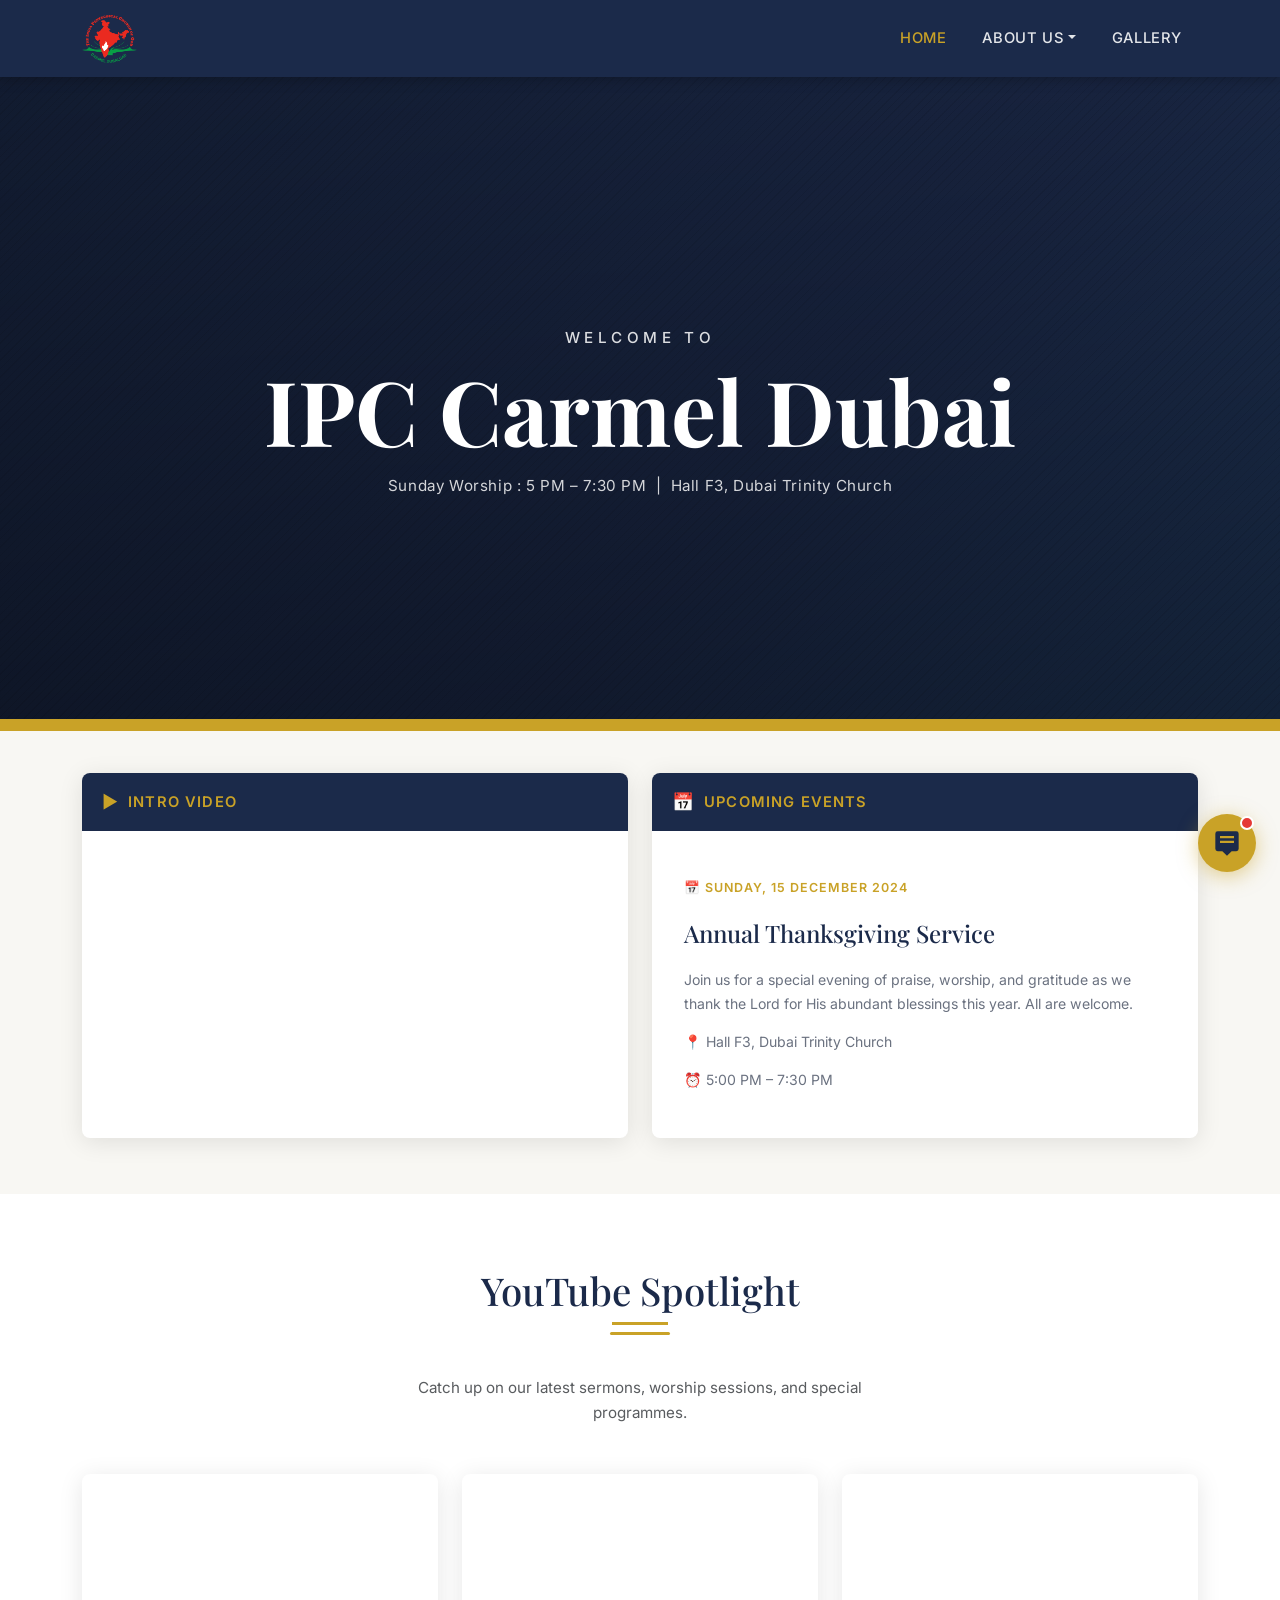
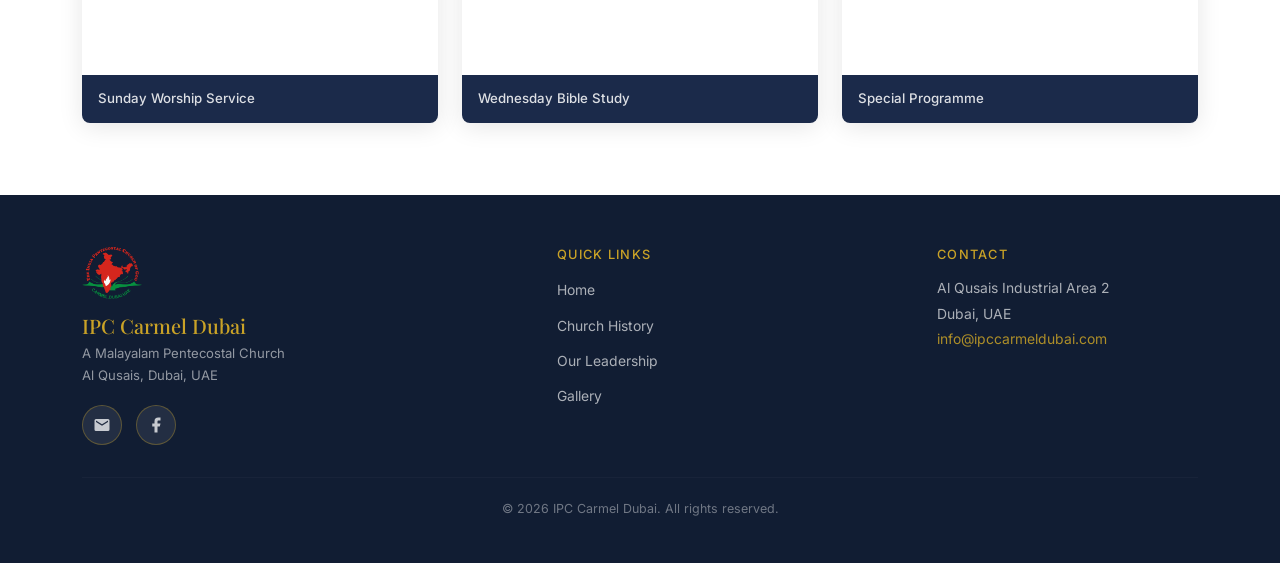
==== index.html @ 07fa3ba3 "Initial commit – IPC Carmel Dubai website" ====
<!DOCTYPE html>
<html lang="en">
<head>
  <meta charset="UTF-8">
  <meta name="viewport" content="width=device-width, initial-scale=1.0">
  <meta name="description" content="IPC Carmel Dubai – A Malayalam Pentecostal Church in Dubai, UAE. Join us for Sunday worship, prayer meetings, and fellowship.">
  <title>IPC Carmel Dubai – Home</title>
  <!-- Bootstrap local -->
  <link rel="stylesheet" href="css/bootstrap.min.css">
  <!-- Custom styles -->
  <link rel="stylesheet" href="css/style.css">
</head>
<body>

  <!-- ═══════════════════════════════ NAVBAR ═══════════════════════════════ -->
  <nav class="navbar navbar-expand-lg sticky-top" aria-label="Main navigation">
    <div class="container">
      <a class="navbar-brand" href="index.html">
        <img src="images/logo/logo.png" alt="IPC Carmel Dubai logo" width="180" height="57">
      </a>

      <button class="navbar-toggler" type="button"
              data-bs-toggle="collapse" data-bs-target="#mainNav"
              aria-controls="mainNav" aria-expanded="false" aria-label="Toggle navigation">
        <span class="navbar-toggler-icon"></span>
      </button>

      <div class="collapse navbar-collapse" id="mainNav">
        <ul class="navbar-nav ms-auto align-items-lg-center gap-lg-1">
          <li class="nav-item">
            <a class="nav-link active" href="index.html">Home</a>
          </li>
          <li class="nav-item dropdown">
            <a class="nav-link dropdown-toggle" href="#" role="button"
               data-bs-toggle="dropdown" aria-expanded="false">About Us</a>
            <ul class="dropdown-menu">
              <li><a class="dropdown-item" href="about.html#church-history">Church History</a></li>
              <li><a class="dropdown-item" href="about.html#our-leadership">Our Leadership</a></li>
            </ul>
          </li>
          <li class="nav-item">
            <a class="nav-link" href="gallery.html">Gallery</a>
          </li>
        </ul>
      </div>
    </div>
  </nav>
  <!-- /NAVBAR -->

  <!-- ═══════════════════════════════ HERO ═════════════════════════════════ -->
  <section class="hero" aria-label="Welcome hero banner">

    <!-- Video layer -->
    <div class="hero-video-wrap" aria-hidden="true">
      <!--
        Hero videos: videos/hero/hero1.mp4, hero2.mp4, hero3.mp4
        Add more videos with those filenames and they rotate automatically.
        If a file is missing the navy gradient fallback shows instead.
      -->
      <video class="hero-video active" src="videos/hero/hero1.mp4"
             muted autoplay playsinline loop preload="auto"
             aria-hidden="true"></video>
      <video class="hero-video" src="videos/hero/hero2.mp4"
             muted playsinline loop preload="none"
             aria-hidden="true"></video>
      <video class="hero-video" src="videos/hero/hero3.mp4"
             muted playsinline loop preload="none"
             aria-hidden="true"></video>
    </div>

    <!-- Dark overlay -->
    <div class="hero-overlay" aria-hidden="true"></div>

    <!-- Fixed text overlay – stays still while videos rotate -->
    <div class="hero-text">
      <p class="welcome-label">Welcome To</p>
      <h1>IPC Carmel Dubai</h1>
      <p class="hero-service-info">Sunday Worship : 5 PM – 7:30 PM &nbsp;|&nbsp; Hall F3, Dubai Trinity Church</p>
    </div>

    <!-- Carousel indicator dots (auto-hidden when only 1 video is present) -->
    <div class="hero-dots" role="tablist" aria-label="Hero video slides" id="heroDots">
      <button class="hero-dot active" role="tab" aria-label="Slide 1" aria-selected="true"></button>
      <button class="hero-dot"        role="tab" aria-label="Slide 2" aria-selected="false"></button>
      <button class="hero-dot"        role="tab" aria-label="Slide 3" aria-selected="false"></button>
    </div>
  </section>
  <!-- /HERO -->

  <!-- ═══════════════════════ INTRO VIDEO + UPCOMING EVENTS ════════════════ -->
  <section class="two-col-section">
    <div class="container">
      <div class="row g-4 align-items-stretch">

        <!-- LEFT: Intro Video -->
        <div class="col-12 col-md-6 fade-up">
          <div class="media-card h-100">
            <div class="media-card-header">
              <span class="card-icon" aria-hidden="true">▶</span>
              <h3>Intro Video</h3>
            </div>
            <div class="media-card-body">
              <!-- YouTube embed – replace ImBhrNFH-CI with your real video ID -->
              <div class="yt-iframe-wrap">
                <iframe
                  src="https://www.youtube.com/embed/ImBhrNFH-CI?si=PDFeakz_bZZzdSt-"
                  title="IPC Carmel Dubai Introduction Video"
                  allow="accelerometer; autoplay; clipboard-write; encrypted-media; gyroscope; picture-in-picture"
                  allowfullscreen
                  loading="lazy">
                </iframe>
              </div>
            </div>
          </div>
        </div>

        <!-- RIGHT: Upcoming Events -->
        <div class="col-12 col-md-6 fade-up">
          <div class="media-card h-100">
            <div class="media-card-header">
              <span class="card-icon" aria-hidden="true">📅</span>
              <h3>Upcoming Events</h3>
            </div>
            <div class="event-info" style="padding:32px;flex:1;display:flex;flex-direction:column;justify-content:center;gap:14px;">
              <p class="event-date">📅 Sunday, 15 December 2024</p>
              <h4 style="font-size:1.5rem;">Annual Thanksgiving Service</h4>
              <p>Join us for a special evening of praise, worship, and gratitude as we thank the Lord for His abundant blessings this year. All are welcome.</p>
              <p style="font-size:0.88rem;color:var(--text-muted);margin:0;">📍 Hall F3, Dubai Trinity Church</p>
              <p style="font-size:0.88rem;color:var(--text-muted);margin:0;">⏰ 5:00 PM – 7:30 PM</p>
            </div>
          </div>
        </div>

      </div>
    </div>
  </section>
  <!-- /INTRO + EVENTS -->

  <!-- ═══════════════════════ YOUTUBE SPOTLIGHT ════════════════════════════ -->
  <section class="spotlight-section">
    <div class="container">
      <div class="text-center mb-5 fade-up">
        <h2 class="section-heading centered">YouTube Spotlight</h2>
        <div class="gold-divider"></div>
        <p class="text-muted mt-2" style="max-width:540px;margin:0 auto;font-size:0.95rem;">
          Catch up on our latest sermons, worship sessions, and special programmes.
        </p>
      </div>

      <div class="row g-4 align-items-stretch">
        <!-- Video 1 – replace ImBhrNFH-CI with real YouTube video IDs -->
        <div class="col-12 col-md-4 fade-up">
          <div class="yt-card">
            <div class="yt-iframe-wrap">
              <iframe
                src="https://www.youtube.com/embed/ImBhrNFH-CI?si=PDFeakz_bZZzdSt-"
                title="IPC Carmel Dubai – Sunday Worship Service"
                allow="accelerometer; autoplay; clipboard-write; encrypted-media; gyroscope; picture-in-picture"
                allowfullscreen loading="lazy">
              </iframe>
            </div>
            <div class="yt-card-label">
              <p>Sunday Worship Service</p>
            </div>
          </div>
        </div>

        <!-- Video 2 -->
        <div class="col-12 col-md-4 fade-up">
          <div class="yt-card">
            <div class="yt-iframe-wrap">
              <iframe
                src="https://www.youtube.com/embed/ImBhrNFH-CI?si=PDFeakz_bZZzdSt-"
                title="IPC Carmel Dubai – Wednesday Bible Study"
                allow="accelerometer; autoplay; clipboard-write; encrypted-media; gyroscope; picture-in-picture"
                allowfullscreen loading="lazy">
              </iframe>
            </div>
            <div class="yt-card-label">
              <p>Wednesday Bible Study</p>
            </div>
          </div>
        </div>

        <!-- Video 3 -->
        <div class="col-12 col-md-4 fade-up">
          <div class="yt-card">
            <div class="yt-iframe-wrap">
              <iframe
                src="https://www.youtube.com/embed/ImBhrNFH-CI?si=PDFeakz_bZZzdSt-"
                title="IPC Carmel Dubai – Special Programme"
                allow="accelerometer; autoplay; clipboard-write; encrypted-media; gyroscope; picture-in-picture"
                allowfullscreen loading="lazy">
              </iframe>
            </div>
            <div class="yt-card-label">
              <p>Special Programme</p>
            </div>
          </div>
        </div>
      </div>
    </div>
  </section>
  <!-- /SPOTLIGHT -->

  <!-- ═══════════════════════════════ FOOTER ═══════════════════════════════ -->
  <footer class="site-footer" aria-label="Site footer">
    <div class="container">
      <div class="row g-4 justify-content-between align-items-start">

        <!-- Brand -->
        <div class="col-12 col-md-5 col-lg-4">
          <div class="footer-brand">
            <img src="images/logo/logo.png" alt="IPC Carmel Dubai logo" width="160" height="51">
            <h5>IPC Carmel Dubai</h5>
            <p>A Malayalam Pentecostal Church<br>Al Qusais, Dubai, UAE</p>
          </div>
          <div class="footer-social">
            <!-- Email -->
            <a href="mailto:info@ipccarmeldubai.com"
               aria-label="Email IPC Carmel Dubai">
              <!-- Simple inline SVG envelope icon – no external library needed -->
              <svg width="18" height="18" viewBox="0 0 24 24" fill="currentColor" aria-hidden="true">
                <path d="M20 4H4a2 2 0 0 0-2 2v12a2 2 0 0 0 2 2h16a2 2 0 0 0 2-2V6a2 2 0 0 0-2-2zm0 4-8 5-8-5V6l8 5 8-5v2z"/>
              </svg>
            </a>
            <!-- Facebook -->
            <a href="https://www.facebook.com/"
               target="_blank"
               rel="noopener noreferrer"
               aria-label="IPC Carmel Dubai on Facebook">
              <svg width="18" height="18" viewBox="0 0 24 24" fill="currentColor" aria-hidden="true">
                <path d="M18 2h-3a5 5 0 0 0-5 5v3H7v4h3v8h4v-8h3l1-4h-4V7a1 1 0 0 1 1-1h3z"/>
              </svg>
            </a>
          </div>
        </div>

        <!-- Quick links -->
        <div class="col-6 col-md-3">
          <h6 style="color:var(--gold);font-size:0.8rem;text-transform:uppercase;letter-spacing:0.1em;margin-bottom:14px;font-family:var(--sans);">Quick Links</h6>
          <ul style="list-style:none;padding:0;margin:0;display:flex;flex-direction:column;gap:8px;">
            <li><a href="index.html"                    style="color:rgba(255,255,255,0.65);font-size:0.87rem;">Home</a></li>
            <li><a href="about.html#church-history"     style="color:rgba(255,255,255,0.65);font-size:0.87rem;">Church History</a></li>
            <li><a href="about.html#our-leadership"     style="color:rgba(255,255,255,0.65);font-size:0.87rem;">Our Leadership</a></li>
            <li><a href="gallery.html"                  style="color:rgba(255,255,255,0.65);font-size:0.87rem;">Gallery</a></li>
          </ul>
        </div>

        <!-- Contact -->
        <div class="col-6 col-md-3">
          <h6 style="color:var(--gold);font-size:0.8rem;text-transform:uppercase;letter-spacing:0.1em;margin-bottom:14px;font-family:var(--sans);">Contact</h6>
          <address style="font-style:normal;font-size:0.87rem;color:rgba(255,255,255,0.65);line-height:1.8;margin:0;">
            Al Qusais Industrial Area 2<br>
            Dubai, UAE<br>
            <a href="mailto:info@ipccarmeldubai.com"
               style="color:rgba(201,162,39,0.85);">info@ipccarmeldubai.com</a>
          </address>
        </div>

      </div>

      <hr class="footer-divider">
      <p class="footer-copy">
        &copy; <span id="footerYear"></span> IPC Carmel Dubai. All rights reserved.
      </p>
    </div>
  </footer>
  <!-- /FOOTER -->

  <!-- Bootstrap JS (local) -->
  <script src="js/bootstrap.bundle.min.js"></script>
  <script src="js/main.js"></script>
  <script src="js/chatbot.js"></script>
  <script>document.getElementById('footerYear').textContent = new Date().getFullYear();</script>
</body>
</html>
---- css/style.css ----
/* =========================================================
   IPC Carmel Dubai – Custom Stylesheet
   Theme: Deep Navy #1B2A4A  |  Gold #C9A227
   ========================================================= */

/* ---------- Google Fonts (local fallback to system serif) ---------- */
@import url('https://fonts.googleapis.com/css2?family=Playfair+Display:wght@400;600;700&family=Inter:wght@300;400;500;600&display=swap');

/* ---------- CSS Variables ---------- */
:root {
  --navy:      #1B2A4A;
  --navy-dark: #111d33;
  --navy-mid:  #243660;
  --gold:      #C9A227;
  --gold-light:#e0b93a;
  --white:     #ffffff;
  --off-white: #f8f7f3;
  --text:      #2d3748;
  --text-muted:#6b7280;
  --serif:     'Playfair Display', Georgia, serif;
  --sans:      'Inter', system-ui, sans-serif;
  --radius:    8px;
  --shadow:    0 4px 24px rgba(0,0,0,0.10);
  --shadow-lg: 0 8px 40px rgba(0,0,0,0.16);
  --transition:0.3s ease;
}

/* ---------- Reset & Base ---------- */
*, *::before, *::after { box-sizing: border-box; }

html { scroll-behavior: smooth; }

body {
  font-family: var(--sans);
  color: var(--text);
  background: var(--white);
  line-height: 1.7;
  font-size: 16px;
  overflow-x: hidden;
}

h1, h2, h3, h4, h5 {
  font-family: var(--serif);
  color: var(--navy);
  line-height: 1.25;
}

a { color: var(--gold); text-decoration: none; transition: color var(--transition); }
a:hover { color: var(--gold-light); }

img { max-width: 100%; height: auto; display: block; }

/* ---------- Utility ---------- */
.text-gold  { color: var(--gold) !important; }
.text-navy  { color: var(--navy) !important; }
.bg-navy    { background-color: var(--navy) !important; }
.bg-gold    { background-color: var(--gold) !important; }
.bg-off     { background-color: var(--off-white) !important; }

.section-heading {
  font-family: var(--serif);
  font-size: clamp(1.6rem, 3vw, 2.4rem);
  color: var(--navy);
  position: relative;
  display: inline-block;
  margin-bottom: 0.4rem;
}
.section-heading::after {
  content: '';
  display: block;
  width: 56px;
  height: 3px;
  background: var(--gold);
  margin-top: 8px;
}
.section-heading.centered::after { margin-left: auto; margin-right: auto; }

.section-wrap { padding: 72px 0; }
.section-wrap-sm { padding: 48px 0; }

/* ---------- Navbar ---------- */
.navbar {
  background: var(--navy) !important;
  padding: 0.6rem 1.2rem;
  box-shadow: 0 2px 12px rgba(0,0,0,0.25);
  z-index: 1050;
}

.navbar-brand img {
  height: 48px;
  width: auto;
  filter: brightness(1.1);
}

.navbar-nav .nav-link {
  font-family: var(--sans);
  font-weight: 500;
  font-size: 0.92rem;
  color: rgba(255,255,255,0.88) !important;
  letter-spacing: 0.04em;
  padding: 0.5rem 1rem !important;
  transition: color var(--transition);
  text-transform: uppercase;
}
.navbar-nav .nav-link:hover,
.navbar-nav .nav-link.active { color: var(--gold) !important; }

.navbar-toggler {
  border: 1.5px solid var(--gold);
  padding: 4px 8px;
}
.navbar-toggler-icon {
  background-image: url("data:image/svg+xml,%3csvg xmlns='http://www.w3.org/2000/svg' viewBox='0 0 30 30'%3e%3cpath stroke='%23C9A227' stroke-linecap='round' stroke-miterlimit='10' stroke-width='2' d='M4 7h22M4 15h22M4 23h22'/%3e%3c/svg%3e");
}

.dropdown-menu {
  background: var(--navy-dark);
  border: 1px solid rgba(201,162,39,0.3);
  border-radius: var(--radius);
  min-width: 200px;
  margin-top: 4px;
  padding: 6px 0;
}
.dropdown-item {
  color: rgba(255,255,255,0.85) !important;
  font-size: 0.88rem;
  font-weight: 400;
  padding: 8px 20px;
  transition: background var(--transition), color var(--transition);
}
.dropdown-item:hover, .dropdown-item:focus {
  background: rgba(201,162,39,0.15) !important;
  color: var(--gold) !important;
}

/* ---------- Hero Section ---------- */
.hero {
  position: relative;
  width: 100%;
  height: 72vh;
  min-height: 420px;
  max-height: 720px;
  overflow: hidden;
  background: linear-gradient(135deg, var(--navy) 0%, var(--navy-mid) 60%, #2a4a7a 100%);
  border-bottom: 6px solid var(--gold);
  box-shadow: 0 6px 0 var(--gold);
}

.hero-video-wrap {
  position: absolute;
  inset: 0;
  overflow: hidden;
}

.hero-video {
  position: absolute;
  inset: 0;
  width: 100%;
  height: 100%;
  object-fit: cover;
  opacity: 0;
  transition: opacity 1s ease;
  z-index: 1;
}
.hero-video.active { opacity: 1; z-index: 2; }

/* Dark overlay for readability */
.hero-overlay {
  position: absolute;
  inset: 0;
  z-index: 3;
}

/* Base dark gradient */
.hero-overlay::before {
  content: '';
  position: absolute;
  inset: 0;
  background: linear-gradient(
    to bottom,
    rgba(0,0,0,0.35) 0%,
    rgba(0,0,0,0.55) 100%
  );
}

/* Diagonal scan-line shade effect */
.hero-overlay::after {
  content: '';
  position: absolute;
  inset: 0;
  background: repeating-linear-gradient(
    -45deg,
    rgba(0,0,0,0.08) 0px,
    rgba(0,0,0,0.08) 1px,
    transparent      1px,
    transparent      6px
  );
}

/* Fixed text – sits above videos and overlay */
.hero-text {
  position: absolute;
  inset: 0;
  z-index: 4;
  display: flex;
  flex-direction: column;
  align-items: center;
  justify-content: center;
  text-align: center;
  padding: 1rem;
  padding-top: 60px; /* nudge text down toward true center */
  pointer-events: none;
}

.hero-text .welcome-label {
  font-family: var(--sans);
  font-size: clamp(0.75rem, 1.8vw, 0.95rem);
  font-weight: 500;
  letter-spacing: 0.3em;
  text-transform: uppercase;
  color: var(--white);
  margin-bottom: 10px;
  opacity: 0.85;
}

.hero-text h1 {
  font-family: var(--serif);
  font-size: clamp(2.4rem, 7vw, 5.8rem);
  font-weight: 700;
  color: var(--white);
  margin: 0;
  text-shadow: none;
  line-height: 1.1;
}

.hero-text .hero-subtitle { display: none; }

.hero-service-info {
  margin-top: 14px;
  font-family: var(--sans);
  font-size: clamp(0.78rem, 1.6vw, 0.95rem);
  color: rgba(255,255,255,0.82);
  font-weight: 400;
  letter-spacing: 0.04em;
}

/* Hero video indicator dots */
.hero-dots {
  position: absolute;
  bottom: 28px;
  left: 50%;
  transform: translateX(-50%);
  z-index: 5;
  display: flex;
  gap: 10px;
}
.hero-dot {
  width: 10px;
  height: 10px;
  border-radius: 50%;
  background: rgba(255,255,255,0.4);
  border: 1.5px solid rgba(255,255,255,0.6);
  cursor: pointer;
  transition: background var(--transition), transform var(--transition);
}
.hero-dot.active {
  background: var(--gold);
  border-color: var(--gold);
  transform: scale(1.25);
}

/* ---------- Intro + Events Row ---------- */
.two-col-section { padding: 48px 0 56px; background: var(--off-white); }

.media-card {
  background: var(--white);
  border-radius: var(--radius);
  overflow: hidden;
  box-shadow: var(--shadow);
  display: flex;
  flex-direction: column;
  transition: box-shadow var(--transition), transform var(--transition);
}
.media-card.h-100 { height: 100%; }
.media-card:hover {
  box-shadow: var(--shadow-lg);
  transform: translateY(-3px);
}

.media-card-header {
  background: var(--navy);
  padding: 14px 20px;
  display: flex;
  align-items: center;
  gap: 10px;
  flex-shrink: 0;
}
.media-card-header h3 {
  font-family: var(--sans);
  font-size: 0.92rem;
  font-weight: 600;
  color: var(--gold);
  margin: 0;
  text-transform: uppercase;
  letter-spacing: 0.08em;
}
.media-card-header .card-icon {
  color: var(--gold);
  font-size: 1.1rem;
}

.media-card-body { padding: 0; }

.yt-iframe-wrap {
  position: relative;
  padding-bottom: 56.25%;
  height: 0;
  overflow: hidden;
  flex-shrink: 0;
}
.yt-iframe-wrap iframe {
  position: absolute;
  top: 0; left: 0;
  width: 100%; height: 100%;
  border: none;
}

.event-img-wrap {
  position: relative;
  overflow: hidden;
  flex-shrink: 0;
}
.event-img-wrap img {
  width: 100%;
  height: 280px;
  object-fit: cover;
  display: block;
  transition: transform 0.5s ease;
}
.event-img-wrap:hover img { transform: scale(1.03); }

.event-img-placeholder {
  width: 100%;
  height: 280px;
  background: linear-gradient(135deg, var(--navy) 0%, var(--navy-mid) 100%);
  display: flex;
  flex-direction: column;
  align-items: center;
  justify-content: center;
  gap: 8px;
  text-align: center;
  padding: 20px;
}
.event-img-placeholder span { font-size: 2.5rem; }
.event-img-placeholder p {
  color: var(--gold);
  font-family: var(--serif);
  font-size: 1rem;
  margin: 0;
}
.event-img-placeholder small {
  color: rgba(255,255,255,0.4);
  font-size: 0.72rem;
}

.event-info {
  padding: 20px 22px 24px;
  flex: 1;
}
.event-info .event-date {
  font-size: 0.78rem;
  font-weight: 600;
  color: var(--gold);
  text-transform: uppercase;
  letter-spacing: 0.08em;
  margin-bottom: 6px;
}
.event-info h4 {
  font-family: var(--serif);
  font-size: 1.2rem;
  color: var(--navy);
  margin-bottom: 6px;
}
.event-info p {
  font-size: 0.88rem;
  color: var(--text-muted);
  margin: 0;
}

/* ---------- YouTube Spotlight ---------- */
.spotlight-section {
  padding: 72px 0;
  background: var(--white);
}

.yt-card {
  background: var(--white);
  border-radius: var(--radius);
  overflow: hidden;
  box-shadow: var(--shadow);
  transition: box-shadow var(--transition), transform var(--transition);
}
.yt-card:hover {
  box-shadow: var(--shadow-lg);
  transform: translateY(-4px);
}
.yt-card-label {
  padding: 12px 16px 14px;
  background: var(--navy);
}
.yt-card-label p {
  margin: 0;
  font-size: 0.83rem;
  font-weight: 500;
  color: rgba(255,255,255,0.85);
  font-family: var(--sans);
}

/* ---------- Section Divider ---------- */
.gold-divider {
  width: 60px;
  height: 3px;
  background: var(--gold);
  margin: 0 auto 40px;
  border-radius: 2px;
}

/* ---------- Footer ---------- */
.site-footer {
  background: var(--navy-dark);
  color: rgba(255,255,255,0.8);
  padding: 52px 0 28px;
}

.footer-brand img {
  height: 52px;
  width: auto;
  margin-bottom: 14px;
}
.footer-brand h5 {
  font-family: var(--serif);
  font-size: 1.25rem;
  color: var(--gold);
  margin-bottom: 4px;
}
.footer-brand p {
  font-size: 0.82rem;
  color: rgba(255,255,255,0.55);
  margin: 0;
}

.footer-social {
  display: flex;
  gap: 14px;
  margin-top: 18px;
  align-items: center;
}
.footer-social a {
  display: flex;
  align-items: center;
  justify-content: center;
  width: 40px;
  height: 40px;
  border-radius: 50%;
  background: rgba(255,255,255,0.08);
  border: 1.5px solid rgba(201,162,39,0.35);
  color: rgba(255,255,255,0.75);
  font-size: 1.1rem;
  transition: background var(--transition), border-color var(--transition), color var(--transition), transform var(--transition);
  text-decoration: none;
}
.footer-social a:hover {
  background: var(--gold);
  border-color: var(--gold);
  color: var(--navy);
  transform: translateY(-2px);
}

.footer-divider {
  border-color: rgba(255,255,255,0.1);
  margin: 32px 0 20px;
}
.footer-copy {
  font-size: 0.78rem;
  color: rgba(255,255,255,0.4);
  text-align: center;
}

/* ---------- About Page ---------- */
.page-hero {
  background: linear-gradient(135deg, var(--navy) 0%, var(--navy-mid) 100%);
  padding: 100px 0 60px;
  text-align: center;
  position: relative;
  overflow: hidden;
}
.page-hero::before {
  content: '✝';
  position: absolute;
  font-size: 280px;
  color: rgba(201,162,39,0.05);
  top: 50%;
  left: 50%;
  transform: translate(-50%, -50%);
  pointer-events: none;
  line-height: 1;
}
.page-hero h1 {
  color: var(--white);
  font-size: clamp(2rem, 5vw, 3.4rem);
  margin-bottom: 10px;
}
.page-hero p {
  color: rgba(255,255,255,0.7);
  font-size: 1rem;
}

.history-section { padding: 72px 0; background: var(--off-white); }

.history-content p {
  font-size: 1rem;
  color: var(--text);
  margin-bottom: 1.2rem;
  line-height: 1.85;
}

.history-accent {
  border-left: 4px solid var(--gold);
  padding-left: 20px;
  margin: 28px 0;
  font-style: italic;
  color: var(--navy);
  font-family: var(--serif);
  font-size: 1.1rem;
}

.leadership-section { padding: 72px 0; background: var(--white); }

.pastor-card {
  background: var(--white);
  border-radius: 12px;
  overflow: hidden;
  box-shadow: var(--shadow-lg);
  max-width: 380px;
  margin: 0 auto;
  transition: transform var(--transition), box-shadow var(--transition);
}
.pastor-card:hover {
  transform: translateY(-5px);
  box-shadow: 0 16px 48px rgba(0,0,0,0.18);
}
.pastor-photo {
  width: 100%;
  height: 300px;
  object-fit: cover;
  background: linear-gradient(135deg, var(--navy) 0%, var(--navy-mid) 100%);
}
.pastor-photo-placeholder {
  width: 100%;
  height: 300px;
  background: linear-gradient(135deg, var(--navy) 0%, var(--navy-mid) 100%);
  display: flex;
  flex-direction: column;
  align-items: center;
  justify-content: center;
  gap: 12px;
}
.pastor-photo-placeholder span {
  font-size: 5rem;
  color: rgba(201,162,39,0.6);
  line-height: 1;
}
.pastor-photo-placeholder p {
  font-size: 0.8rem;
  color: rgba(255,255,255,0.5);
  margin: 0;
  font-family: var(--sans);
}
.pastor-info {
  padding: 24px 28px 28px;
  text-align: center;
}
.pastor-info .pastor-title {
  font-size: 0.78rem;
  font-weight: 600;
  text-transform: uppercase;
  letter-spacing: 0.12em;
  color: var(--gold);
  margin-bottom: 6px;
}
.pastor-info h3 {
  font-size: 1.55rem;
  color: var(--navy);
  margin-bottom: 8px;
}
.pastor-info p {
  font-size: 0.9rem;
  color: var(--text-muted);
  margin: 0;
  line-height: 1.7;
}

/* ---------- Gallery Page ---------- */
.gallery-section { padding: 64px 0; background: var(--off-white); }

.gallery-grid .col { margin-bottom: 20px; }

.gallery-item {
  position: relative;
  border-radius: var(--radius);
  overflow: hidden;
  box-shadow: var(--shadow);
  cursor: pointer;
  aspect-ratio: 4/3;
  background: var(--navy);
}
.gallery-item img {
  width: 100%;
  height: 100%;
  object-fit: cover;
  transition: transform 0.5s ease, filter 0.5s ease;
  display: block;
}
.gallery-item:hover img {
  transform: scale(1.07);
  filter: brightness(0.75);
}
.gallery-item-overlay {
  position: absolute;
  inset: 0;
  display: flex;
  align-items: center;
  justify-content: center;
  opacity: 0;
  transition: opacity var(--transition);
}
.gallery-item:hover .gallery-item-overlay { opacity: 1; }
.gallery-item-overlay span {
  font-size: 2rem;
  color: var(--gold);
  filter: drop-shadow(0 2px 6px rgba(0,0,0,0.5));
}

/* Lightbox */
.lightbox-overlay {
  display: none;
  position: fixed;
  inset: 0;
  background: rgba(0,0,0,0.92);
  z-index: 9999;
  align-items: center;
  justify-content: center;
  padding: 20px;
}
.lightbox-overlay.open { display: flex; }
.lightbox-inner {
  position: relative;
  max-width: 90vw;
  max-height: 88vh;
}
.lightbox-inner img {
  max-width: 100%;
  max-height: 85vh;
  object-fit: contain;
  border-radius: var(--radius);
  box-shadow: 0 8px 60px rgba(0,0,0,0.7);
}
.lightbox-close {
  position: absolute;
  top: -14px;
  right: -14px;
  width: 36px;
  height: 36px;
  border-radius: 50%;
  background: var(--gold);
  color: var(--navy);
  border: none;
  font-size: 1.2rem;
  font-weight: 700;
  cursor: pointer;
  display: flex;
  align-items: center;
  justify-content: center;
  line-height: 1;
}
.lightbox-nav {
  position: absolute;
  top: 50%;
  transform: translateY(-50%);
  background: rgba(201,162,39,0.85);
  color: var(--navy);
  border: none;
  width: 40px;
  height: 40px;
  border-radius: 50%;
  font-size: 1.2rem;
  font-weight: 700;
  cursor: pointer;
  display: flex;
  align-items: center;
  justify-content: center;
  transition: background var(--transition);
}
.lightbox-nav:hover { background: var(--gold); }
.lightbox-prev { left: -52px; }
.lightbox-next { right: -52px; }

@media (max-width: 600px) {
  .lightbox-prev { left: 4px; }
  .lightbox-next { right: 4px; }
}

/* ---------- Chatbot Widget ---------- */
.chat-toggle-btn {
  position: fixed;
  bottom: 28px;
  right: 24px;
  z-index: 8000;
  width: 58px;
  height: 58px;
  border-radius: 50%;
  background: var(--gold);
  border: none;
  cursor: pointer;
  display: flex;
  align-items: center;
  justify-content: center;
  box-shadow: 0 4px 20px rgba(201,162,39,0.5);
  transition: transform var(--transition), box-shadow var(--transition);
}
.chat-toggle-btn:hover {
  transform: scale(1.1);
  box-shadow: 0 6px 28px rgba(201,162,39,0.65);
}
.chat-toggle-btn svg { width: 28px; height: 28px; fill: var(--navy); }
.chat-toggle-btn .close-icon { display: none; }
.chat-toggle-btn.open .chat-icon { display: none; }
.chat-toggle-btn.open .close-icon { display: block; }

.chat-badge {
  position: absolute;
  top: 2px;
  right: 2px;
  width: 14px;
  height: 14px;
  border-radius: 50%;
  background: #e53935;
  border: 2px solid var(--white);
  transition: opacity var(--transition);
}
.chat-toggle-btn.open .chat-badge { opacity: 0; }

.chat-window {
  position: fixed;
  bottom: 98px;
  right: 24px;
  z-index: 7999;
  width: min(360px, calc(100vw - 32px));
  background: var(--white);
  border-radius: 14px;
  box-shadow: 0 8px 50px rgba(0,0,0,0.22);
  display: flex;
  flex-direction: column;
  overflow: hidden;
  opacity: 0;
  transform: translateY(20px) scale(0.96);
  pointer-events: none;
  transition: opacity 0.25s ease, transform 0.25s ease;
  max-height: 70vh;
}
.chat-window.open {
  opacity: 1;
  transform: translateY(0) scale(1);
  pointer-events: all;
}

.chat-header {
  background: var(--navy);
  padding: 14px 18px;
  display: flex;
  align-items: center;
  gap: 10px;
}
.chat-avatar {
  width: 36px;
  height: 36px;
  border-radius: 50%;
  background: var(--gold);
  display: flex;
  align-items: center;
  justify-content: center;
  font-size: 1.1rem;
  flex-shrink: 0;
}
.chat-header-text h6 {
  margin: 0;
  color: var(--white);
  font-size: 0.9rem;
  font-weight: 600;
  font-family: var(--sans);
}
.chat-header-text span {
  font-size: 0.72rem;
  color: rgba(255,255,255,0.55);
}

.chat-messages {
  flex: 1;
  overflow-y: auto;
  padding: 16px 14px 8px;
  display: flex;
  flex-direction: column;
  gap: 10px;
  scroll-behavior: smooth;
}

.chat-bubble {
  max-width: 88%;
  padding: 10px 14px;
  border-radius: 14px;
  font-size: 0.87rem;
  line-height: 1.55;
  font-family: var(--sans);
}
.chat-bubble.bot {
  background: var(--off-white);
  color: var(--text);
  border-bottom-left-radius: 4px;
  align-self: flex-start;
  border: 1px solid rgba(0,0,0,0.07);
}
.chat-bubble.user {
  background: var(--navy);
  color: var(--white);
  border-bottom-right-radius: 4px;
  align-self: flex-end;
}

.chat-questions {
  padding: 6px 12px 14px;
  display: flex;
  flex-direction: column;
  gap: 7px;
}
.chat-q-btn {
  background: var(--white);
  border: 1.5px solid rgba(201,162,39,0.5);
  border-radius: 20px;
  padding: 8px 14px;
  font-size: 0.82rem;
  font-family: var(--sans);
  color: var(--navy);
  cursor: pointer;
  text-align: left;
  transition: background var(--transition), border-color var(--transition), color var(--transition);
  font-weight: 500;
}
.chat-q-btn:hover {
  background: var(--navy);
  border-color: var(--navy);
  color: var(--gold);
}

/* ---------- Scroll Animations ---------- */
.fade-up {
  opacity: 0;
  transform: translateY(28px);
  transition: opacity 0.6s ease, transform 0.6s ease;
}
.fade-up.visible {
  opacity: 1;
  transform: translateY(0);
}

/* Stagger delays */
.fade-up:nth-child(2) { transition-delay: 0.1s; }
.fade-up:nth-child(3) { transition-delay: 0.2s; }
.fade-up:nth-child(4) { transition-delay: 0.3s; }

/* ---------- Responsive ---------- */
@media (max-width: 768px) {
  .section-wrap { padding: 48px 0; }
  .two-col-section { padding: 32px 0; }
  .spotlight-section { padding: 40px 0; }
  .history-section, .leadership-section { padding: 40px 0; }
  .gallery-section { padding: 32px 0; }
  .page-hero { padding: 80px 0 44px; }
  .hero { height: 65vh; min-height: 360px; }
  .event-img-wrap img { height: 220px; }

  /* Footer stacks cleanly */
  .site-footer .row { gap: 28px; }
  .footer-brand { text-align: center; }
  .footer-brand img { margin: 0 auto 12px; }
  .footer-social { justify-content: center; }

  /* History accent text */
  .history-accent { font-size: 1rem; }
}

@media (max-width: 576px) {
  /* Hero service info wraps neatly */
  .hero-service-info {
    font-size: 0.72rem;
    letter-spacing: 0.02em;
    padding: 0 12px;
    text-align: center;
    line-height: 1.6;
  }

  /* Two col cards full width, no side margin */
  .two-col-section .container { padding-left: 12px; padding-right: 12px; }

  /* Event info padding tighter on small screens */
  .event-info { padding: 16px 16px 20px; }

  /* Spotlight cards */
  .spotlight-section .container { padding-left: 12px; padding-right: 12px; }

  /* Pastor cards full width */
  .pastor-card { max-width: 100%; }

  /* Gallery grid 2 cols on small phones */
  .gallery-grid.row { --bs-gutter-x: 8px; --bs-gutter-y: 8px; }

  /* Lightbox nav inside image on small screens */
  .lightbox-prev { left: 4px; }
  .lightbox-next { right: 4px; }

  /* Footer columns stack to 50/50 then full */
  .site-footer .col-6 { width: 100%; }
}

@media (max-width: 480px) {
  .hero-text h1 { font-size: 2rem; }
  .navbar-brand img { height: 38px; }
  .chat-window { bottom: 90px; right: 12px; }
  .chat-toggle-btn { bottom: 20px; right: 16px; }

  /* Page hero smaller on phones */
  .page-hero { padding: 70px 0 36px; }
  .page-hero h1 { font-size: 1.8rem; }

  /* Section headings */
  .section-heading { font-size: 1.5rem; }

  /* YouTube spotlight single column labels */
  .yt-card-label p { font-size: 0.8rem; }
}

@media (max-width: 360px) {
  body { font-size: 15px; }
  .hero-text h1 { font-size: 1.6rem; }
  .hero-service-info { font-size: 0.68rem; }
  .navbar-brand img { height: 34px; }
  .two-col-section { padding: 24px 0; }
}
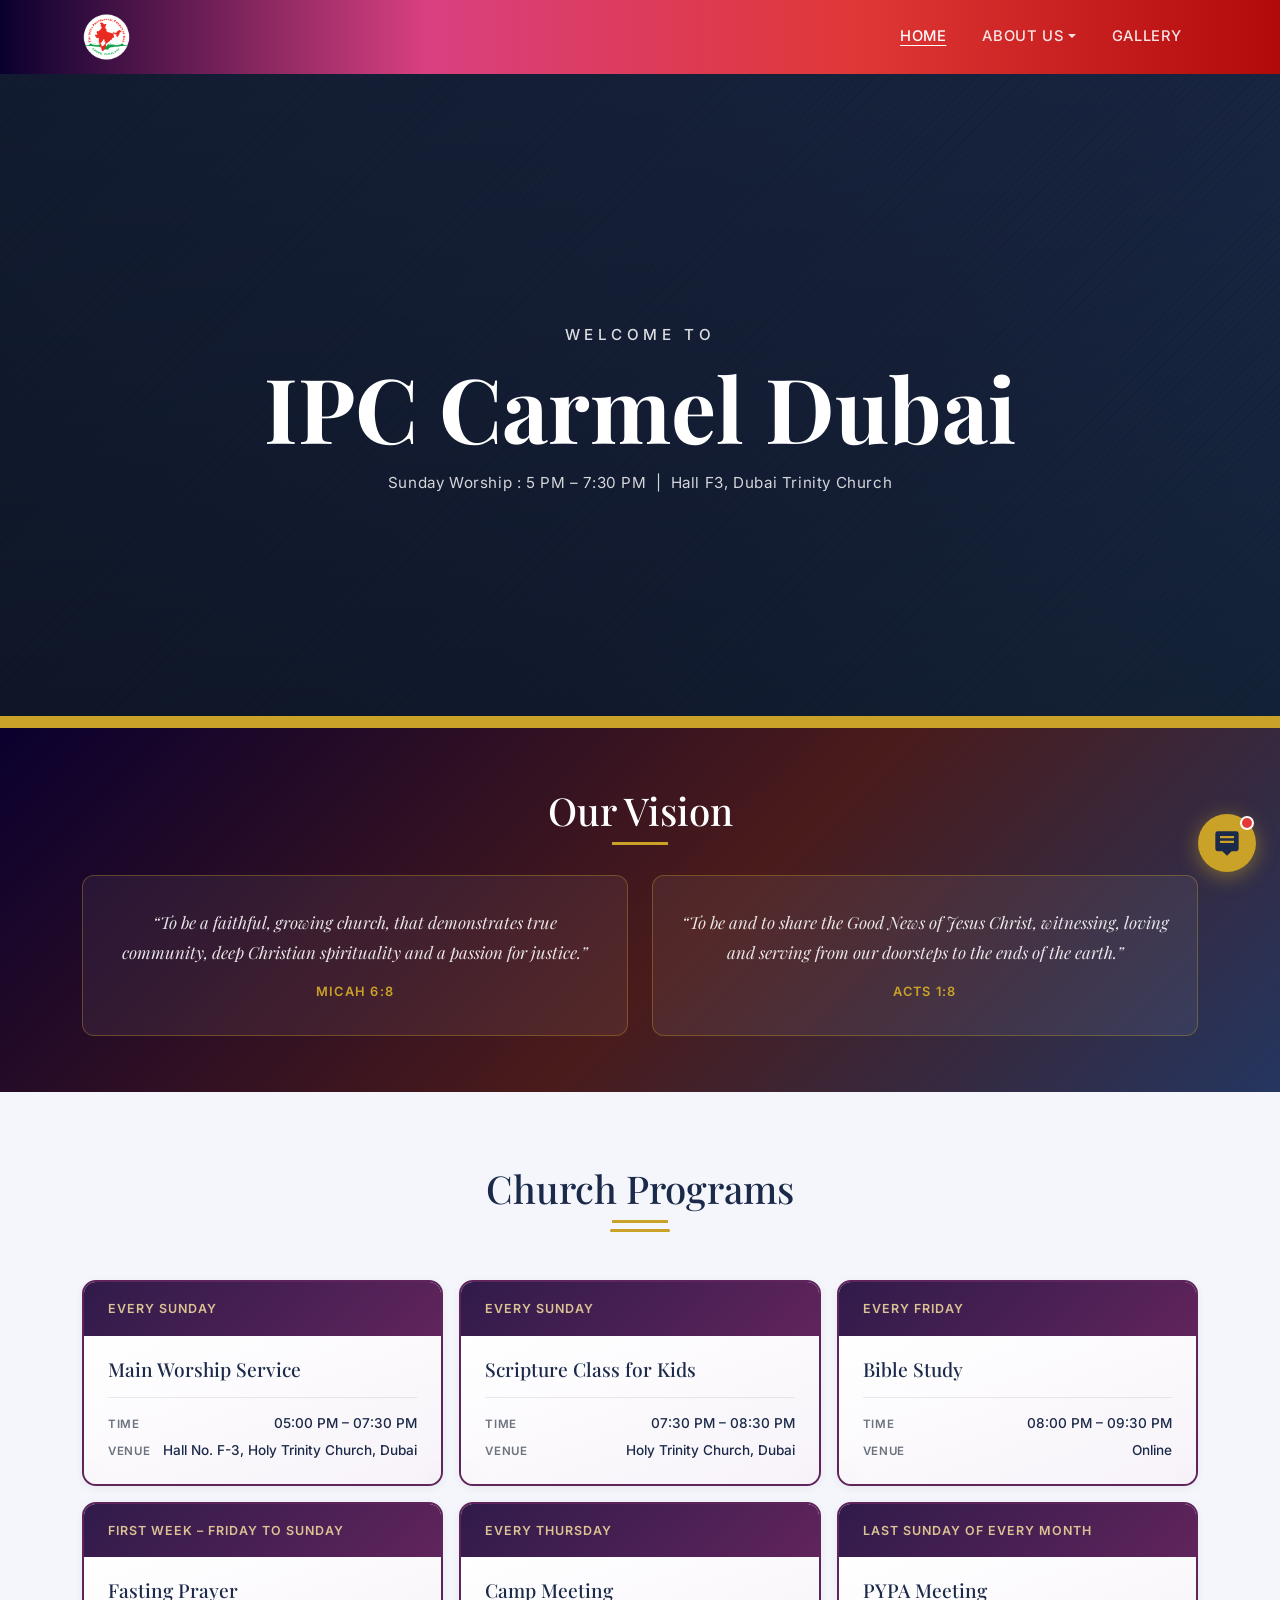
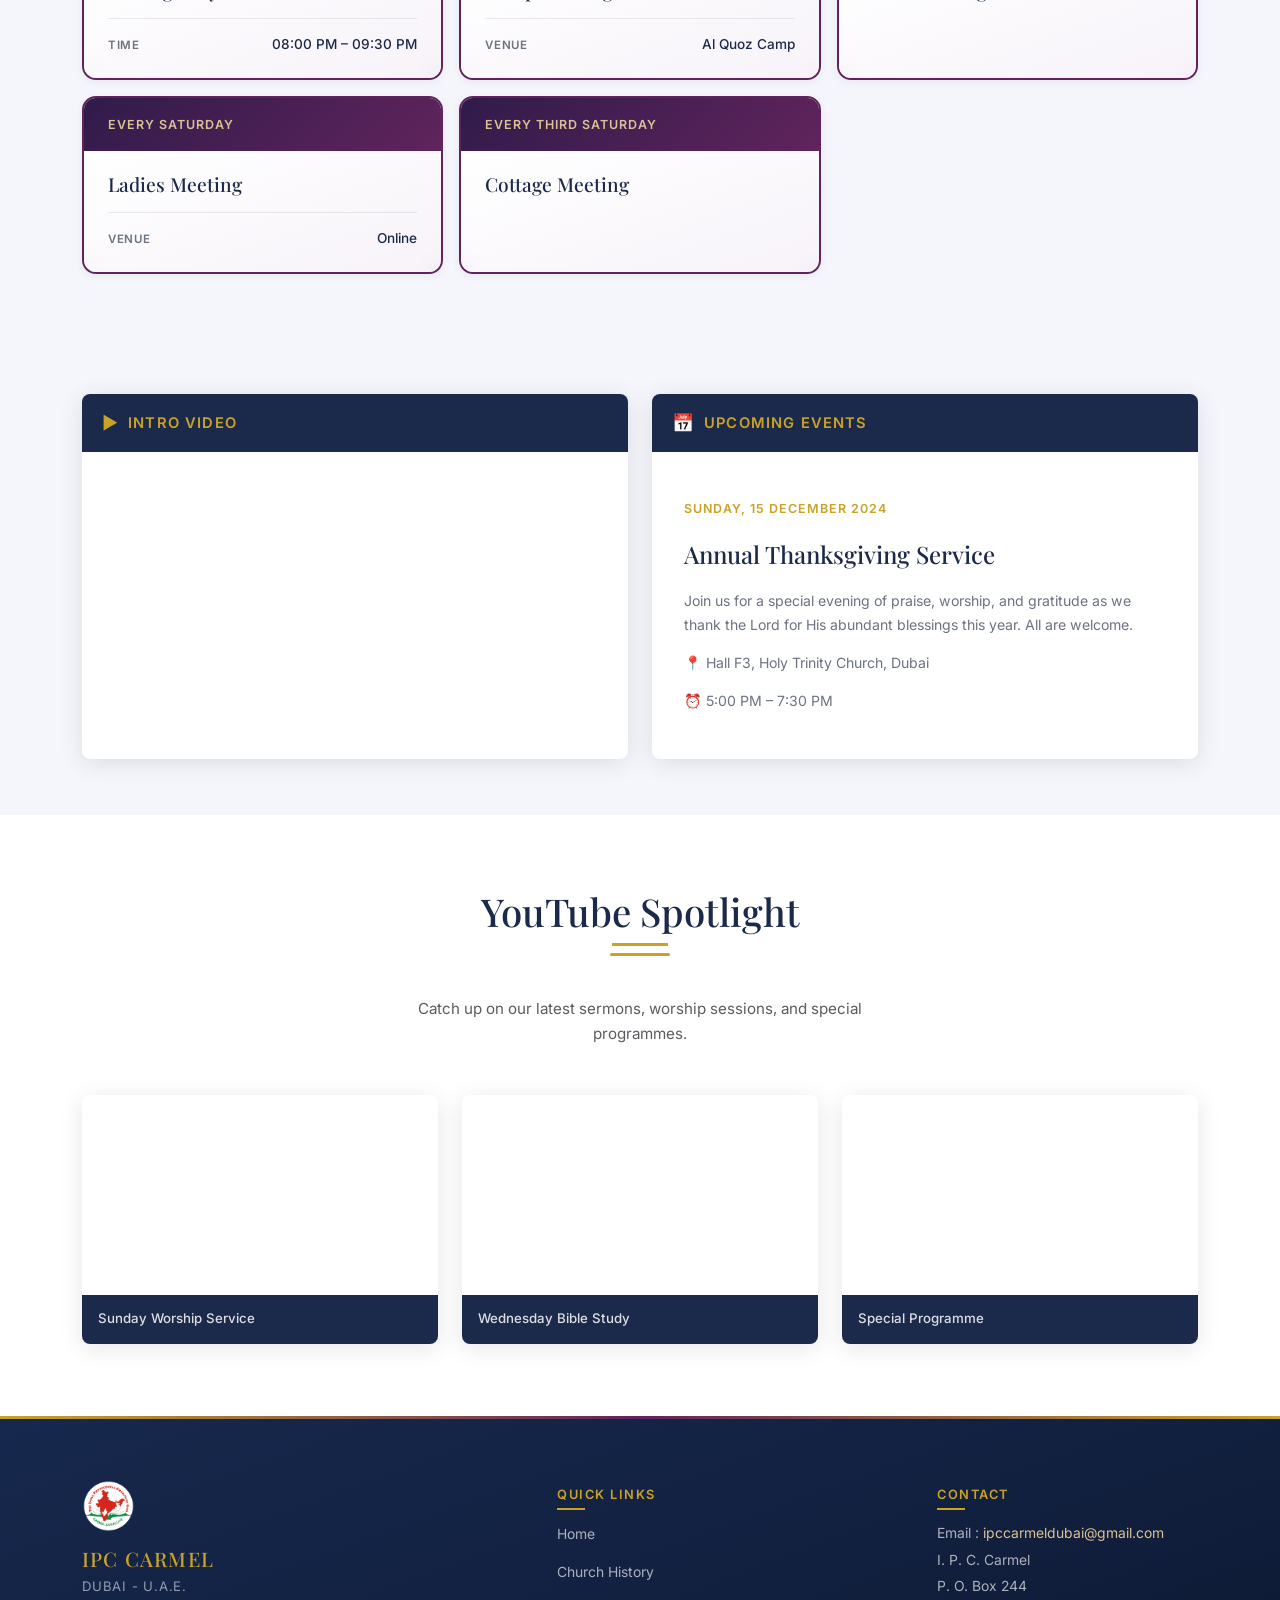
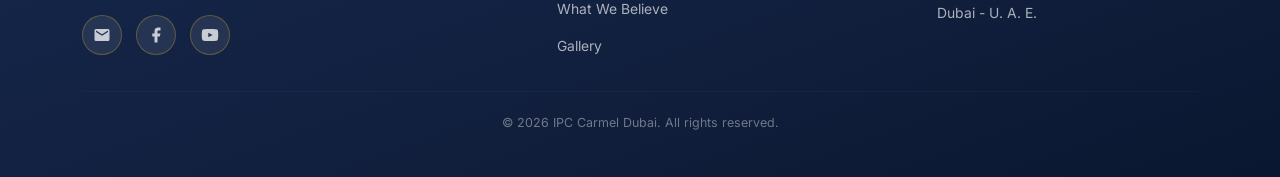
==== commit 4367a153: "Update real church content and redesign sections with new theme Replace placeholder content with rea" ====
--- a/index.html
+++ b/index.html
@@ -5,26 +5,22 @@
   <meta name="viewport" content="width=device-width, initial-scale=1.0">
   <meta name="description" content="IPC Carmel Dubai – A Malayalam Pentecostal Church in Dubai, UAE. Join us for Sunday worship, prayer meetings, and fellowship.">
   <title>IPC Carmel Dubai – Home</title>
-  <!-- Bootstrap local -->
   <link rel="stylesheet" href="css/bootstrap.min.css">
-  <!-- Custom styles -->
   <link rel="stylesheet" href="css/style.css">
 </head>
 <body>
 
-  <!-- ═══════════════════════════════ NAVBAR ═══════════════════════════════ -->
+  <!-- NAVBAR -->
   <nav class="navbar navbar-expand-lg sticky-top" aria-label="Main navigation">
     <div class="container">
       <a class="navbar-brand" href="index.html">
         <img src="images/logo/logo.png" alt="IPC Carmel Dubai logo" width="180" height="57">
       </a>
-
       <button class="navbar-toggler" type="button"
               data-bs-toggle="collapse" data-bs-target="#mainNav"
               aria-controls="mainNav" aria-expanded="false" aria-label="Toggle navigation">
         <span class="navbar-toggler-icon"></span>
       </button>
-
       <div class="collapse navbar-collapse" id="mainNav">
         <ul class="navbar-nav ms-auto align-items-lg-center gap-lg-1">
           <li class="nav-item">
@@ -35,7 +31,8 @@
                data-bs-toggle="dropdown" aria-expanded="false">About Us</a>
             <ul class="dropdown-menu">
               <li><a class="dropdown-item" href="about.html#church-history">Church History</a></li>
-              <li><a class="dropdown-item" href="about.html#our-leadership">Our Leadership</a></li>
+              <li><a class="dropdown-item" href="about.html#what-we-believe">What We Believe</a></li>
+              <li><a class="dropdown-item" href="about.html#our-pastor">Our Pastor</a></li>
             </ul>
           </li>
           <li class="nav-item">
@@ -45,49 +42,157 @@
       </div>
     </div>
   </nav>
-  <!-- /NAVBAR -->
-
-  <!-- ═══════════════════════════════ HERO ═════════════════════════════════ -->
+
+  <!-- HERO -->
   <section class="hero" aria-label="Welcome hero banner">
-
-    <!-- Video layer -->
     <div class="hero-video-wrap" aria-hidden="true">
-      <!--
-        Hero videos: videos/hero/hero1.mp4, hero2.mp4, hero3.mp4
-        Add more videos with those filenames and they rotate automatically.
-        If a file is missing the navy gradient fallback shows instead.
-      -->
-      <video class="hero-video active" src="videos/hero/hero1.mp4"
-             muted autoplay playsinline loop preload="auto"
-             aria-hidden="true"></video>
-      <video class="hero-video" src="videos/hero/hero2.mp4"
-             muted playsinline loop preload="none"
-             aria-hidden="true"></video>
-      <video class="hero-video" src="videos/hero/hero3.mp4"
-             muted playsinline loop preload="none"
-             aria-hidden="true"></video>
-    </div>
-
-    <!-- Dark overlay -->
+      <video class="hero-video active" src="videos/hero/hero1.mp4" muted autoplay playsinline loop preload="auto" aria-hidden="true"></video>
+      <video class="hero-video" src="videos/hero/hero2.mp4" muted playsinline loop preload="none" aria-hidden="true"></video>
+      <video class="hero-video" src="videos/hero/hero3.mp4" muted playsinline loop preload="none" aria-hidden="true"></video>
+    </div>
     <div class="hero-overlay" aria-hidden="true"></div>
-
-    <!-- Fixed text overlay – stays still while videos rotate -->
     <div class="hero-text">
       <p class="welcome-label">Welcome To</p>
       <h1>IPC Carmel Dubai</h1>
-      <p class="hero-service-info">Sunday Worship : 5 PM – 7:30 PM &nbsp;|&nbsp; Hall F3, Dubai Trinity Church</p>
-    </div>
-
-    <!-- Carousel indicator dots (auto-hidden when only 1 video is present) -->
+      <p class="hero-service-info">Sunday Worship : 5 PM &ndash; 7:30 PM &nbsp;|&nbsp; Hall F3, Dubai Trinity Church</p>
+    </div>
     <div class="hero-dots" role="tablist" aria-label="Hero video slides" id="heroDots">
       <button class="hero-dot active" role="tab" aria-label="Slide 1" aria-selected="true"></button>
-      <button class="hero-dot"        role="tab" aria-label="Slide 2" aria-selected="false"></button>
-      <button class="hero-dot"        role="tab" aria-label="Slide 3" aria-selected="false"></button>
-    </div>
-  </section>
-  <!-- /HERO -->
-
-  <!-- ═══════════════════════ INTRO VIDEO + UPCOMING EVENTS ════════════════ -->
+      <button class="hero-dot" role="tab" aria-label="Slide 2" aria-selected="false"></button>
+      <button class="hero-dot" role="tab" aria-label="Slide 3" aria-selected="false"></button>
+    </div>
+  </section>
+
+  <!-- VISION -->
+  <section class="vision-section">
+    <div class="container">
+      <div class="text-center mb-4 fade-up">
+        <h2 class="section-heading centered">Our Vision</h2>
+      </div>
+      <div class="row g-4 justify-content-center">
+        <div class="col-12 col-md-6 fade-up">
+          <div class="vision-card">
+            <p>&ldquo;To be a faithful, growing church, that demonstrates true community, deep Christian spirituality and a passion for justice.&rdquo;</p>
+            <span class="vision-ref">Micah 6:8</span>
+          </div>
+        </div>
+        <div class="col-12 col-md-6 fade-up">
+          <div class="vision-card">
+            <p>&ldquo;To be and to share the Good News of Jesus Christ, witnessing, loving and serving from our doorsteps to the ends of the earth.&rdquo;</p>
+            <span class="vision-ref">Acts 1:8</span>
+          </div>
+        </div>
+      </div>
+    </div>
+  </section>
+
+  <!-- CHURCH PROGRAMS -->
+  <section class="programs-section">
+    <div class="container">
+      <div class="text-center mb-5 fade-up">
+        <h2 class="section-heading centered">Church Programs</h2>
+        <div class="gold-divider"></div>
+      </div>
+      <div class="row g-3">
+
+        <div class="col-12 col-sm-6 col-lg-4 fade-up">
+          <div class="program-card">
+            <div class="program-card-top"><p class="program-schedule">Every Sunday</p></div>
+            <div class="program-card-body">
+              <h5>Main Worship Service</h5>
+              <div class="program-meta">
+                <div class="program-row"><span class="program-label">Time</span><span class="program-value">05:00 PM &ndash; 07:30 PM</span></div>
+                <div class="program-row"><span class="program-label">Venue</span><span class="program-value">Hall No. F-3, Holy Trinity Church, Dubai</span></div>
+              </div>
+            </div>
+          </div>
+        </div>
+
+        <div class="col-12 col-sm-6 col-lg-4 fade-up">
+          <div class="program-card">
+            <div class="program-card-top"><p class="program-schedule">Every Sunday</p></div>
+            <div class="program-card-body">
+              <h5>Scripture Class for Kids</h5>
+              <div class="program-meta">
+                <div class="program-row"><span class="program-label">Time</span><span class="program-value">07:30 PM &ndash; 08:30 PM</span></div>
+                <div class="program-row"><span class="program-label">Venue</span><span class="program-value">Holy Trinity Church, Dubai</span></div>
+              </div>
+            </div>
+          </div>
+        </div>
+
+        <div class="col-12 col-sm-6 col-lg-4 fade-up">
+          <div class="program-card">
+            <div class="program-card-top"><p class="program-schedule">Every Friday</p></div>
+            <div class="program-card-body">
+              <h5>Bible Study</h5>
+              <div class="program-meta">
+                <div class="program-row"><span class="program-label">Time</span><span class="program-value">08:00 PM &ndash; 09:30 PM</span></div>
+                <div class="program-row"><span class="program-label">Venue</span><span class="program-value">Online</span></div>
+              </div>
+            </div>
+          </div>
+        </div>
+
+        <div class="col-12 col-sm-6 col-lg-4 fade-up">
+          <div class="program-card">
+            <div class="program-card-top"><p class="program-schedule">First Week &ndash; Friday to Sunday</p></div>
+            <div class="program-card-body">
+              <h5>Fasting Prayer</h5>
+              <div class="program-meta">
+                <div class="program-row"><span class="program-label">Time</span><span class="program-value">08:00 PM &ndash; 09:30 PM</span></div>
+              </div>
+            </div>
+          </div>
+        </div>
+
+        <div class="col-12 col-sm-6 col-lg-4 fade-up">
+          <div class="program-card">
+            <div class="program-card-top"><p class="program-schedule">Every Thursday</p></div>
+            <div class="program-card-body">
+              <h5>Camp Meeting</h5>
+              <div class="program-meta">
+                <div class="program-row"><span class="program-label">Venue</span><span class="program-value">Al Quoz Camp</span></div>
+              </div>
+            </div>
+          </div>
+        </div>
+
+        <div class="col-12 col-sm-6 col-lg-4 fade-up">
+          <div class="program-card">
+            <div class="program-card-top"><p class="program-schedule">Last Sunday of Every Month</p></div>
+            <div class="program-card-body">
+              <h5>PYPA Meeting</h5>
+            </div>
+          </div>
+        </div>
+
+        <div class="col-12 col-sm-6 col-lg-4 fade-up">
+          <div class="program-card">
+            <div class="program-card-top"><p class="program-schedule">Every Saturday</p></div>
+            <div class="program-card-body">
+              <h5>Ladies Meeting</h5>
+              <div class="program-meta">
+                <div class="program-row"><span class="program-label">Venue</span><span class="program-value">Online</span></div>
+              </div>
+            </div>
+          </div>
+        </div>
+
+        <div class="col-12 col-sm-6 col-lg-4 fade-up">
+          <div class="program-card">
+            <div class="program-card-top"><p class="program-schedule">Every Third Saturday</p></div>
+            <div class="program-card-body">
+              <h5>Cottage Meeting</h5>
+            </div>
+          </div>
+        </div>
+
+      </div>
+    </div>
+  </section>
+
+  <!-- INTRO VIDEO + UPCOMING EVENTS -->
   <section class="two-col-section">
     <div class="container">
       <div class="row g-4 align-items-stretch">
@@ -96,18 +201,16 @@
         <div class="col-12 col-md-6 fade-up">
           <div class="media-card h-100">
             <div class="media-card-header">
-              <span class="card-icon" aria-hidden="true">▶</span>
+              <span class="card-icon" aria-hidden="true">&#9654;</span>
               <h3>Intro Video</h3>
             </div>
             <div class="media-card-body">
-              <!-- YouTube embed – replace ImBhrNFH-CI with your real video ID -->
               <div class="yt-iframe-wrap">
                 <iframe
                   src="https://www.youtube.com/embed/ImBhrNFH-CI?si=PDFeakz_bZZzdSt-"
                   title="IPC Carmel Dubai Introduction Video"
                   allow="accelerometer; autoplay; clipboard-write; encrypted-media; gyroscope; picture-in-picture"
-                  allowfullscreen
-                  loading="lazy">
+                  allowfullscreen loading="lazy">
                 </iframe>
               </div>
             </div>
@@ -118,25 +221,24 @@
         <div class="col-12 col-md-6 fade-up">
           <div class="media-card h-100">
             <div class="media-card-header">
-              <span class="card-icon" aria-hidden="true">📅</span>
+              <span class="card-icon" aria-hidden="true">&#128197;</span>
               <h3>Upcoming Events</h3>
             </div>
             <div class="event-info" style="padding:32px;flex:1;display:flex;flex-direction:column;justify-content:center;gap:14px;">
-              <p class="event-date">📅 Sunday, 15 December 2024</p>
+              <p class="event-date">Sunday, 15 December 2024</p>
               <h4 style="font-size:1.5rem;">Annual Thanksgiving Service</h4>
               <p>Join us for a special evening of praise, worship, and gratitude as we thank the Lord for His abundant blessings this year. All are welcome.</p>
-              <p style="font-size:0.88rem;color:var(--text-muted);margin:0;">📍 Hall F3, Dubai Trinity Church</p>
-              <p style="font-size:0.88rem;color:var(--text-muted);margin:0;">⏰ 5:00 PM – 7:30 PM</p>
-            </div>
-          </div>
-        </div>
-
-      </div>
-    </div>
-  </section>
-  <!-- /INTRO + EVENTS -->
-
-  <!-- ═══════════════════════ YOUTUBE SPOTLIGHT ════════════════════════════ -->
+              <p style="font-size:0.88rem;color:var(--text-muted);margin:0;">&#128205; Hall F3, Holy Trinity Church, Dubai</p>
+              <p style="font-size:0.88rem;color:var(--text-muted);margin:0;">&#9200; 5:00 PM &ndash; 7:30 PM</p>
+            </div>
+          </div>
+        </div>
+
+      </div>
+    </div>
+  </section>
+
+  <!-- YOUTUBE SPOTLIGHT -->
   <section class="spotlight-section">
     <div class="container">
       <div class="text-center mb-5 fade-up">
@@ -146,129 +248,100 @@
           Catch up on our latest sermons, worship sessions, and special programmes.
         </p>
       </div>
-
-      <div class="row g-4 align-items-stretch">
-        <!-- Video 1 – replace ImBhrNFH-CI with real YouTube video IDs -->
+      <div class="row g-4">
         <div class="col-12 col-md-4 fade-up">
           <div class="yt-card">
             <div class="yt-iframe-wrap">
-              <iframe
-                src="https://www.youtube.com/embed/ImBhrNFH-CI?si=PDFeakz_bZZzdSt-"
+              <iframe src="https://www.youtube.com/embed/ImBhrNFH-CI?si=PDFeakz_bZZzdSt-"
                 title="IPC Carmel Dubai – Sunday Worship Service"
                 allow="accelerometer; autoplay; clipboard-write; encrypted-media; gyroscope; picture-in-picture"
-                allowfullscreen loading="lazy">
-              </iframe>
-            </div>
-            <div class="yt-card-label">
-              <p>Sunday Worship Service</p>
-            </div>
-          </div>
-        </div>
-
-        <!-- Video 2 -->
+                allowfullscreen loading="lazy"></iframe>
+            </div>
+            <div class="yt-card-label"><p>Sunday Worship Service</p></div>
+          </div>
+        </div>
         <div class="col-12 col-md-4 fade-up">
           <div class="yt-card">
             <div class="yt-iframe-wrap">
-              <iframe
-                src="https://www.youtube.com/embed/ImBhrNFH-CI?si=PDFeakz_bZZzdSt-"
+              <iframe src="https://www.youtube.com/embed/ImBhrNFH-CI?si=PDFeakz_bZZzdSt-"
                 title="IPC Carmel Dubai – Wednesday Bible Study"
                 allow="accelerometer; autoplay; clipboard-write; encrypted-media; gyroscope; picture-in-picture"
-                allowfullscreen loading="lazy">
-              </iframe>
-            </div>
-            <div class="yt-card-label">
-              <p>Wednesday Bible Study</p>
-            </div>
-          </div>
-        </div>
-
-        <!-- Video 3 -->
+                allowfullscreen loading="lazy"></iframe>
+            </div>
+            <div class="yt-card-label"><p>Wednesday Bible Study</p></div>
+          </div>
+        </div>
         <div class="col-12 col-md-4 fade-up">
           <div class="yt-card">
             <div class="yt-iframe-wrap">
-              <iframe
-                src="https://www.youtube.com/embed/ImBhrNFH-CI?si=PDFeakz_bZZzdSt-"
+              <iframe src="https://www.youtube.com/embed/ImBhrNFH-CI?si=PDFeakz_bZZzdSt-"
                 title="IPC Carmel Dubai – Special Programme"
                 allow="accelerometer; autoplay; clipboard-write; encrypted-media; gyroscope; picture-in-picture"
-                allowfullscreen loading="lazy">
-              </iframe>
-            </div>
-            <div class="yt-card-label">
-              <p>Special Programme</p>
-            </div>
-          </div>
-        </div>
-      </div>
-    </div>
-  </section>
-  <!-- /SPOTLIGHT -->
-
-  <!-- ═══════════════════════════════ FOOTER ═══════════════════════════════ -->
+                allowfullscreen loading="lazy"></iframe>
+            </div>
+            <div class="yt-card-label"><p>Special Programme</p></div>
+          </div>
+        </div>
+      </div>
+    </div>
+  </section>
+
+  <!-- FOOTER -->
   <footer class="site-footer" aria-label="Site footer">
     <div class="container">
       <div class="row g-4 justify-content-between align-items-start">
 
-        <!-- Brand -->
         <div class="col-12 col-md-5 col-lg-4">
           <div class="footer-brand">
             <img src="images/logo/logo.png" alt="IPC Carmel Dubai logo" width="160" height="51">
-            <h5>IPC Carmel Dubai</h5>
-            <p>A Malayalam Pentecostal Church<br>Al Qusais, Dubai, UAE</p>
+            <h5>IPC Carmel</h5>
+            <p>Dubai - U.A.E.</p>
           </div>
           <div class="footer-social">
-            <!-- Email -->
-            <a href="mailto:info@ipccarmeldubai.com"
-               aria-label="Email IPC Carmel Dubai">
-              <!-- Simple inline SVG envelope icon – no external library needed -->
+            <a href="mailto:ipccarmeldubai@gmail.com" aria-label="Email IPC Carmel Dubai">
               <svg width="18" height="18" viewBox="0 0 24 24" fill="currentColor" aria-hidden="true">
                 <path d="M20 4H4a2 2 0 0 0-2 2v12a2 2 0 0 0 2 2h16a2 2 0 0 0 2-2V6a2 2 0 0 0-2-2zm0 4-8 5-8-5V6l8 5 8-5v2z"/>
               </svg>
             </a>
-            <!-- Facebook -->
-            <a href="https://www.facebook.com/"
-               target="_blank"
-               rel="noopener noreferrer"
-               aria-label="IPC Carmel Dubai on Facebook">
+            <a href="https://www.facebook.com/p/IPC-Carmel-Church-Dubai-100064395893079/" target="_blank" rel="noopener noreferrer" aria-label="IPC Carmel Dubai on Facebook">
               <svg width="18" height="18" viewBox="0 0 24 24" fill="currentColor" aria-hidden="true">
                 <path d="M18 2h-3a5 5 0 0 0-5 5v3H7v4h3v8h4v-8h3l1-4h-4V7a1 1 0 0 1 1-1h3z"/>
               </svg>
             </a>
-          </div>
-        </div>
-
-        <!-- Quick links -->
+            <a href="http://www.youtube.com/@ipccarmeldubai" target="_blank" rel="noopener noreferrer" aria-label="IPC Carmel Dubai on YouTube">
+              <svg width="18" height="18" viewBox="0 0 24 24" fill="currentColor" aria-hidden="true">
+                <path d="M22.54 6.42a2.78 2.78 0 0 0-1.95-1.96C18.88 4 12 4 12 4s-6.88 0-8.59.46A2.78 2.78 0 0 0 1.46 6.42 29 29 0 0 0 1 12a29 29 0 0 0 .46 5.58a2.78 2.78 0 0 0 1.95 1.96C5.12 20 12 20 12 20s6.88 0 8.59-.46a2.78 2.78 0 0 0 1.95-1.96A29 29 0 0 0 23 12a29 29 0 0 0-.46-5.58zM9.75 15.02V8.98L15.5 12l-5.75 3.02z"/>
+              </svg>
+            </a>
+          </div>
+        </div>
+
         <div class="col-6 col-md-3">
-          <h6 style="color:var(--gold);font-size:0.8rem;text-transform:uppercase;letter-spacing:0.1em;margin-bottom:14px;font-family:var(--sans);">Quick Links</h6>
-          <ul style="list-style:none;padding:0;margin:0;display:flex;flex-direction:column;gap:8px;">
-            <li><a href="index.html"                    style="color:rgba(255,255,255,0.65);font-size:0.87rem;">Home</a></li>
-            <li><a href="about.html#church-history"     style="color:rgba(255,255,255,0.65);font-size:0.87rem;">Church History</a></li>
-            <li><a href="about.html#our-leadership"     style="color:rgba(255,255,255,0.65);font-size:0.87rem;">Our Leadership</a></li>
-            <li><a href="gallery.html"                  style="color:rgba(255,255,255,0.65);font-size:0.87rem;">Gallery</a></li>
+          <h6 class="footer-heading">Quick Links</h6>
+          <ul class="footer-links">
+            <li><a href="index.html">Home</a></li>
+            <li><a href="about.html#church-history">Church History</a></li>
+            <li><a href="about.html#what-we-believe">What We Believe</a></li>
+            <li><a href="gallery.html">Gallery</a></li>
           </ul>
         </div>
 
-        <!-- Contact -->
         <div class="col-6 col-md-3">
-          <h6 style="color:var(--gold);font-size:0.8rem;text-transform:uppercase;letter-spacing:0.1em;margin-bottom:14px;font-family:var(--sans);">Contact</h6>
-          <address style="font-style:normal;font-size:0.87rem;color:rgba(255,255,255,0.65);line-height:1.8;margin:0;">
-            Al Qusais Industrial Area 2<br>
-            Dubai, UAE<br>
-            <a href="mailto:info@ipccarmeldubai.com"
-               style="color:rgba(201,162,39,0.85);">info@ipccarmeldubai.com</a>
+          <h6 class="footer-heading">Contact</h6>
+          <address class="footer-contact">
+            Email : <a href="mailto:ipccarmeldubai@gmail.com">ipccarmeldubai@gmail.com</a><br>
+            I. P. C. Carmel<br>
+            P. O. Box 244<br>
+            Dubai - U. A. E.
           </address>
         </div>
 
       </div>
-
       <hr class="footer-divider">
-      <p class="footer-copy">
-        &copy; <span id="footerYear"></span> IPC Carmel Dubai. All rights reserved.
-      </p>
+      <p class="footer-copy">&copy; <span id="footerYear"></span> IPC Carmel Dubai. All rights reserved.</p>
     </div>
   </footer>
-  <!-- /FOOTER -->
-
-  <!-- Bootstrap JS (local) -->
+
   <script src="js/bootstrap.bundle.min.js"></script>
   <script src="js/main.js"></script>
   <script src="js/chatbot.js"></script>
--- a/css/style.css
+++ b/css/style.css
@@ -1,5 +1,5 @@
-/* =========================================================
-   IPC Carmel Dubai – Custom Stylesheet
+﻿/* =========================================================
+   IPC Carmel Dubai â€“ Custom Stylesheet
    Theme: Deep Navy #1B2A4A  |  Gold #C9A227
    ========================================================= */
 
@@ -14,7 +14,7 @@
   --gold:      #C9A227;
   --gold-light:#e0b93a;
   --white:     #ffffff;
-  --off-white: #f8f7f3;
+  --off-white: #f4f6fb;
   --text:      #2d3748;
   --text-muted:#6b7280;
   --serif:     'Playfair Display', Georgia, serif;
@@ -80,10 +80,7 @@
 
 /* ---------- Navbar ---------- */
 .navbar {
-  background: var(--navy) !important;
-  padding: 0.6rem 1.2rem;
-  box-shadow: 0 2px 12px rgba(0,0,0,0.25);
-  z-index: 1050;
+  background: linear-gradient(to right, #0a002f, #d94080, #e03737, #b20a0a) !important;
 }
 
 .navbar-brand img {
@@ -102,8 +99,7 @@
   transition: color var(--transition);
   text-transform: uppercase;
 }
-.navbar-nav .nav-link:hover,
-.navbar-nav .nav-link.active { color: var(--gold) !important; }
+.navbar-nav .nav-link:hover,`r`n.navbar-nav .nav-link.active { color: #ffffff !important; text-decoration: underline; text-underline-offset: 4px; }
 
 .navbar-toggler {
   border: 1.5px solid var(--gold);
@@ -197,7 +193,7 @@
   );
 }
 
-/* Fixed text – sits above videos and overlay */
+/* Fixed text â€“ sits above videos and overlay */
 .hero-text {
   position: absolute;
   inset: 0;
@@ -269,6 +265,206 @@
   transform: scale(1.25);
 }
 
+/* ---------- What We Believe ---------- */
+.believe-section {
+  padding: 72px 0;
+  background: var(--white);
+}
+.belief-card {
+  position: relative;
+  background: var(--off-white);
+  border-radius: 12px;
+  padding: 28px 24px 24px;
+  height: 100%;
+  border: 1px solid rgba(0,0,0,0.06);
+  transition: transform var(--transition), box-shadow var(--transition), background var(--transition);
+}
+.belief-card:hover {
+  transform: translateY(-3px);
+  box-shadow: var(--shadow);
+  background: var(--white);
+}
+.belief-number {
+  display: inline-block;
+  font-family: var(--serif);
+  font-size: 0.85rem;
+  font-weight: 700;
+  color: var(--navy);
+  background: rgba(201,162,39,0.18);
+  border-radius: 50%;
+  width: 32px;
+  height: 32px;
+  line-height: 32px;
+  text-align: center;
+  margin-bottom: 12px;
+}
+.belief-card h4 {
+  font-family: var(--serif);
+  font-size: 1.1rem;
+  color: var(--navy);
+  margin: 0 0 8px;
+}
+.belief-card p {
+  font-size: 0.92rem;
+  color: var(--text);
+  line-height: 1.7;
+  margin: 0;
+}
+.believe-ref {
+  display: block;
+  margin-top: 14px;
+  padding-top: 12px;
+  border-top: 1px solid rgba(0,0,0,0.08);
+  font-size: 0.76rem;
+  font-weight: 600;
+  color: var(--gold);
+  font-family: var(--sans);
+  letter-spacing: 0.04em;
+}
+
+/* ---------- Church Programs ---------- */
+.programs-section {
+  padding: 72px 0;
+  background: var(--off-white);
+}
+.program-card {
+  background: var(--white);
+  border-radius: 14px;
+  overflow: hidden;
+  text-align: left;
+  height: 100%;
+  box-shadow: 0 2px 10px rgba(0,0,0,0.06);
+  border: 2px solid #60245c;
+  display: flex;
+  flex-direction: column;
+  align-items: stretch;
+  transition: transform var(--transition), box-shadow var(--transition), border-color var(--transition);
+}
+.program-card:hover {
+  transform: translateY(-4px);
+  box-shadow: 0 10px 24px rgba(0,0,0,0.1);
+  border-color: var(--gold);
+}
+.program-card-top {
+  background: linear-gradient(135deg, #301B4A 0%, #60245c 100%);
+  padding: 16px 24px;
+}
+.program-schedule {
+  font-size: 0.78rem;
+  font-weight: 600;
+  color: #dac293;
+  text-transform: uppercase;
+  letter-spacing: 0.08em;
+  margin: 0;
+}
+.program-card-body {
+  background: linear-gradient(160deg, rgba(255,255,255,0.55) 0%, rgba(241,233,245,0.55) 100%);
+  backdrop-filter: blur(12px);
+  -webkit-backdrop-filter: blur(12px);
+  border-top: 1px solid rgba(255,255,255,0.5);
+  padding: 20px 24px 24px;
+  flex: 1;
+  display: flex;
+  flex-direction: column;
+}
+.program-card h5 {
+  font-family: var(--serif);
+  font-size: 1.2rem;
+  color: var(--navy);
+  margin: 0;
+}
+.program-meta {
+  display: flex;
+  flex-direction: column;
+  gap: 8px;
+  margin-top: 16px;
+  padding-top: 16px;
+  border-top: 1px solid rgba(0,0,0,0.08);
+}
+.program-row {
+  display: flex;
+  justify-content: space-between;
+  align-items: baseline;
+  gap: 12px;
+  font-size: 0.85rem;
+  line-height: 1.4;
+}
+.program-label {
+  flex-shrink: 0;
+  font-size: 0.72rem;
+  font-weight: 600;
+  color: var(--text-muted);
+  text-transform: uppercase;
+  letter-spacing: 0.06em;
+}
+.program-value {
+  color: var(--navy);
+  font-weight: 500;
+  text-align: right;
+}
+@media (max-width: 575.98px) {
+  .program-row {
+    flex-direction: column;
+    align-items: flex-start;
+    gap: 2px;
+  }
+  .program-value {
+    text-align: left;
+  }
+}
+
+/* ---------- Vision Section ---------- */
+.vision-section {
+  padding: 64px 0 56px;
+  background: linear-gradient(135deg, #0a002f 0%, #4A1B1B 55%, var(--navy-mid) 100%);
+}
+.vision-section .section-heading {
+  color: var(--white);
+}
+.vision-section .section-heading::after {
+  background: var(--gold);
+  margin: 8px auto 0;
+}
+.vision-card {
+  background: rgba(255,255,255,0.06);
+  border: 1.5px solid rgba(201,162,39,0.35);
+  border-radius: 12px;
+  padding: 32px 28px;
+  text-align: center;
+  height: 100%;
+  display: flex;
+  flex-direction: column;
+  align-items: center;
+  gap: 14px;
+  transition: background var(--transition), border-color var(--transition);
+}
+.vision-card:hover {
+  background: rgba(201,162,39,0.1);
+  border-color: var(--gold);
+}
+.vision-icon {
+  font-size: 2rem;
+  color: var(--gold);
+  line-height: 1;
+}
+.vision-card p {
+  font-family: var(--serif);
+  font-size: 1.05rem;
+  color: rgba(255,255,255,0.88);
+  line-height: 1.75;
+  margin: 0;
+  font-style: italic;
+}
+.vision-ref {
+  font-family: var(--sans);
+  font-size: 0.8rem;
+  font-weight: 600;
+  color: var(--gold);
+  letter-spacing: 0.1em;
+  text-transform: uppercase;
+  margin-top: auto;
+}
+
 /* ---------- Intro + Events Row ---------- */
 .two-col-section { padding: 48px 0 56px; background: var(--off-white); }
 
@@ -427,9 +623,65 @@
 
 /* ---------- Footer ---------- */
 .site-footer {
-  background: var(--navy-dark);
-  color: rgba(255,255,255,0.8);
-  padding: 52px 0 28px;
+  background: linear-gradient(160deg, #16284d 0%, #12203f 55%, #0a1730 100%) !important;
+  padding: 64px 0 28px;
+  position: relative;
+}
+.site-footer::before {
+  content: '';
+  position: absolute;
+  top: 0;
+  left: 0;
+  right: 0;
+  height: 3px;
+  background: linear-gradient(to right, var(--gold), #60245c, var(--gold));
+}
+.footer-heading {
+  position: relative;
+  display: inline-block;
+  color: var(--gold);
+  font-size: 0.8rem;
+  text-transform: uppercase;
+  letter-spacing: 0.12em;
+  margin-bottom: 18px;
+  font-family: var(--sans);
+  font-weight: 600;
+}
+.footer-heading::after {
+  content: '';
+  position: absolute;
+  left: 0;
+  bottom: -8px;
+  width: 28px;
+  height: 2px;
+  background: var(--gold);
+}
+.footer-links {
+  list-style: none;
+  padding: 0;
+  margin: 0;
+  display: flex;
+  flex-direction: column;
+  gap: 10px;
+}
+.footer-links a {
+  color: rgba(255,255,255,0.65);
+  font-size: 0.87rem;
+  transition: color var(--transition), padding-left var(--transition);
+}
+.footer-links a:hover {
+  color: var(--gold-light);
+  padding-left: 4px;
+}
+.footer-contact {
+  font-style: normal;
+  font-size: 0.87rem;
+  color: rgba(255,255,255,0.65);
+  line-height: 1.9;
+  margin: 0;
+}
+.footer-contact a {
+  color: #dac293;
 }
 
 .footer-brand img {
@@ -441,11 +693,15 @@
   font-family: var(--serif);
   font-size: 1.25rem;
   color: var(--gold);
+  text-transform: uppercase;
+  letter-spacing: 0.06em;
   margin-bottom: 4px;
 }
 .footer-brand p {
   font-size: 0.82rem;
   color: rgba(255,255,255,0.55);
+  text-transform: uppercase;
+  letter-spacing: 0.06em;
   margin: 0;
 }
 
@@ -495,7 +751,7 @@
   overflow: hidden;
 }
 .page-hero::before {
-  content: '✝';
+  content: '\271D';
   position: absolute;
   font-size: 280px;
   color: rgba(201,162,39,0.05);
@@ -504,6 +760,9 @@
   transform: translate(-50%, -50%);
   pointer-events: none;
   line-height: 1;
+  font-family: Arial, sans-serif;
+  font-style: normal;
+  -webkit-text-stroke: 0;
 }
 .page-hero h1 {
   color: var(--white);
@@ -955,3 +1214,17 @@
   .navbar-brand img { height: 34px; }
   .two-col-section { padding: 24px 0; }
 }
+
+
+
+
+
+/* Force active nav link to white – overrides all previous rules */
+.navbar-nav .nav-link.active,
+.navbar-nav .nav-link:hover,
+.navbar-nav .nav-link:focus {
+  color: #ffffff !important;
+  text-decoration: underline !important;
+  text-underline-offset: 4px !important;
+}
+
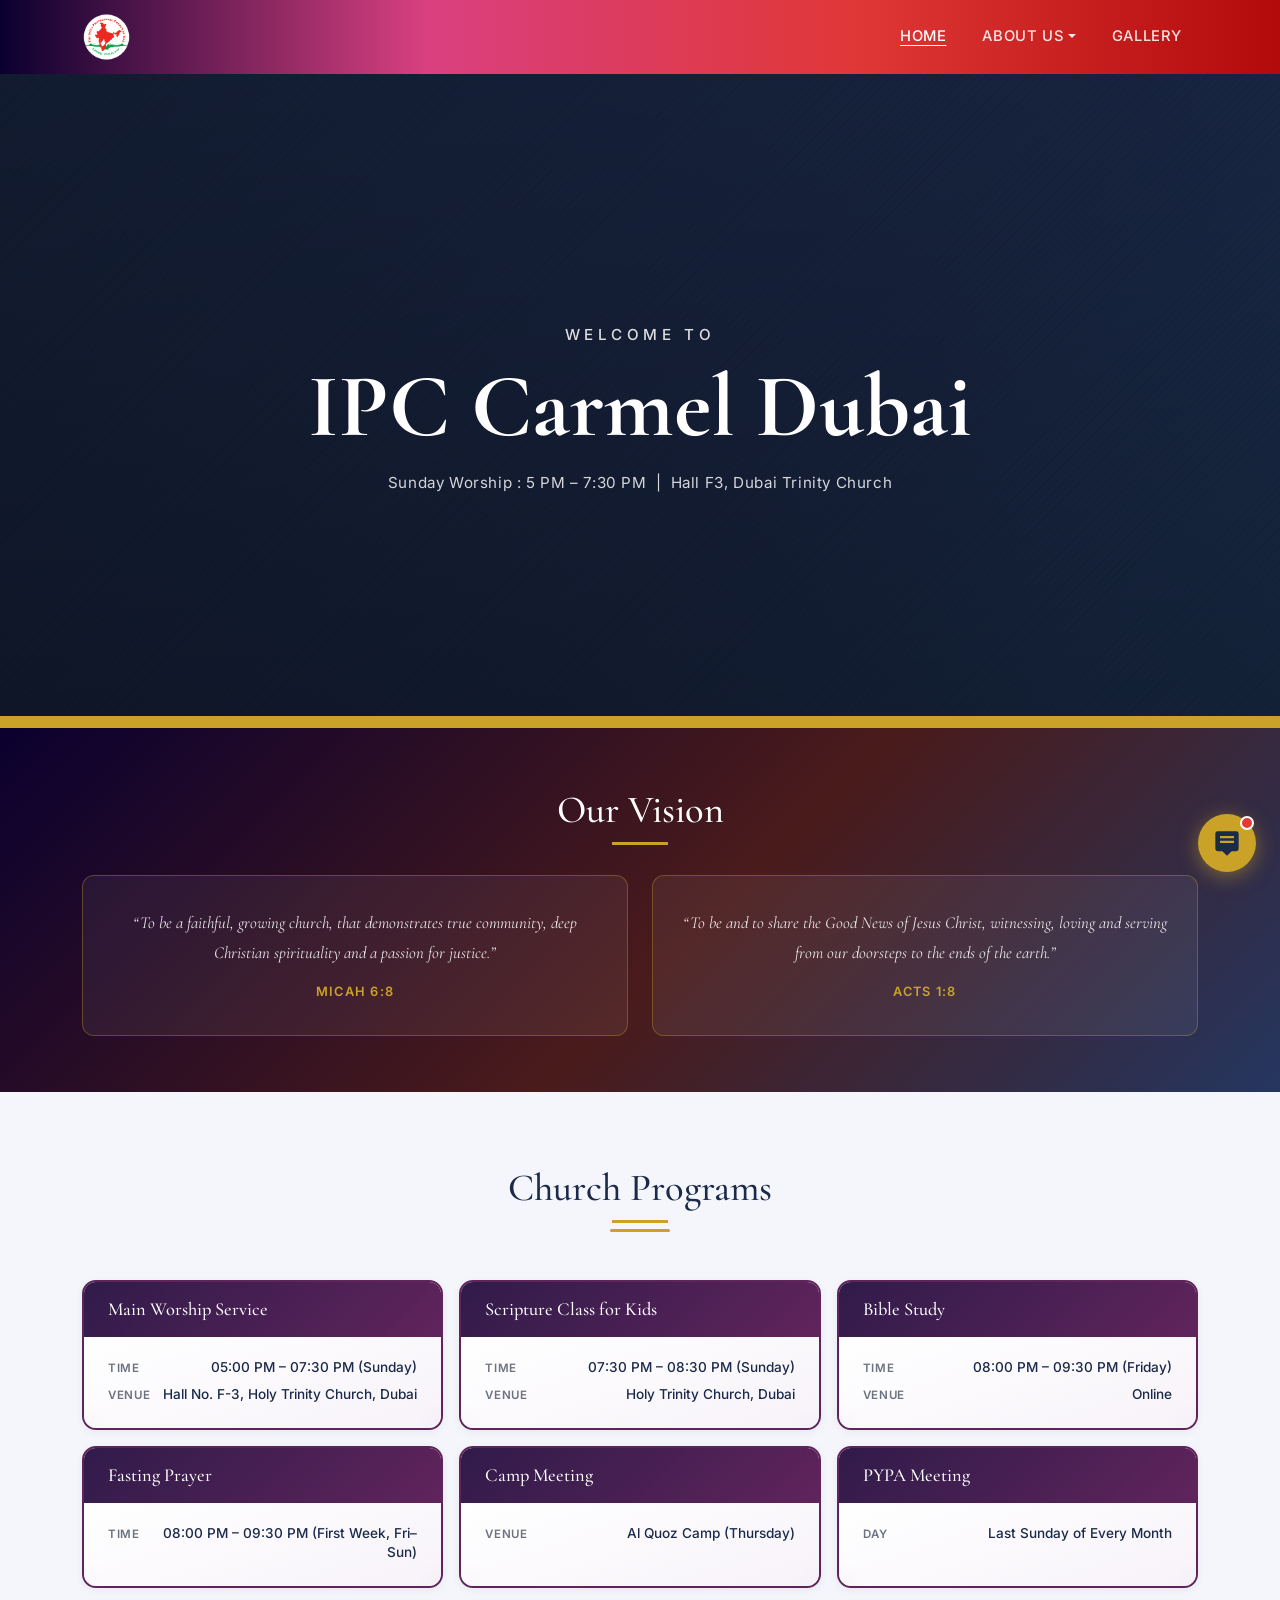
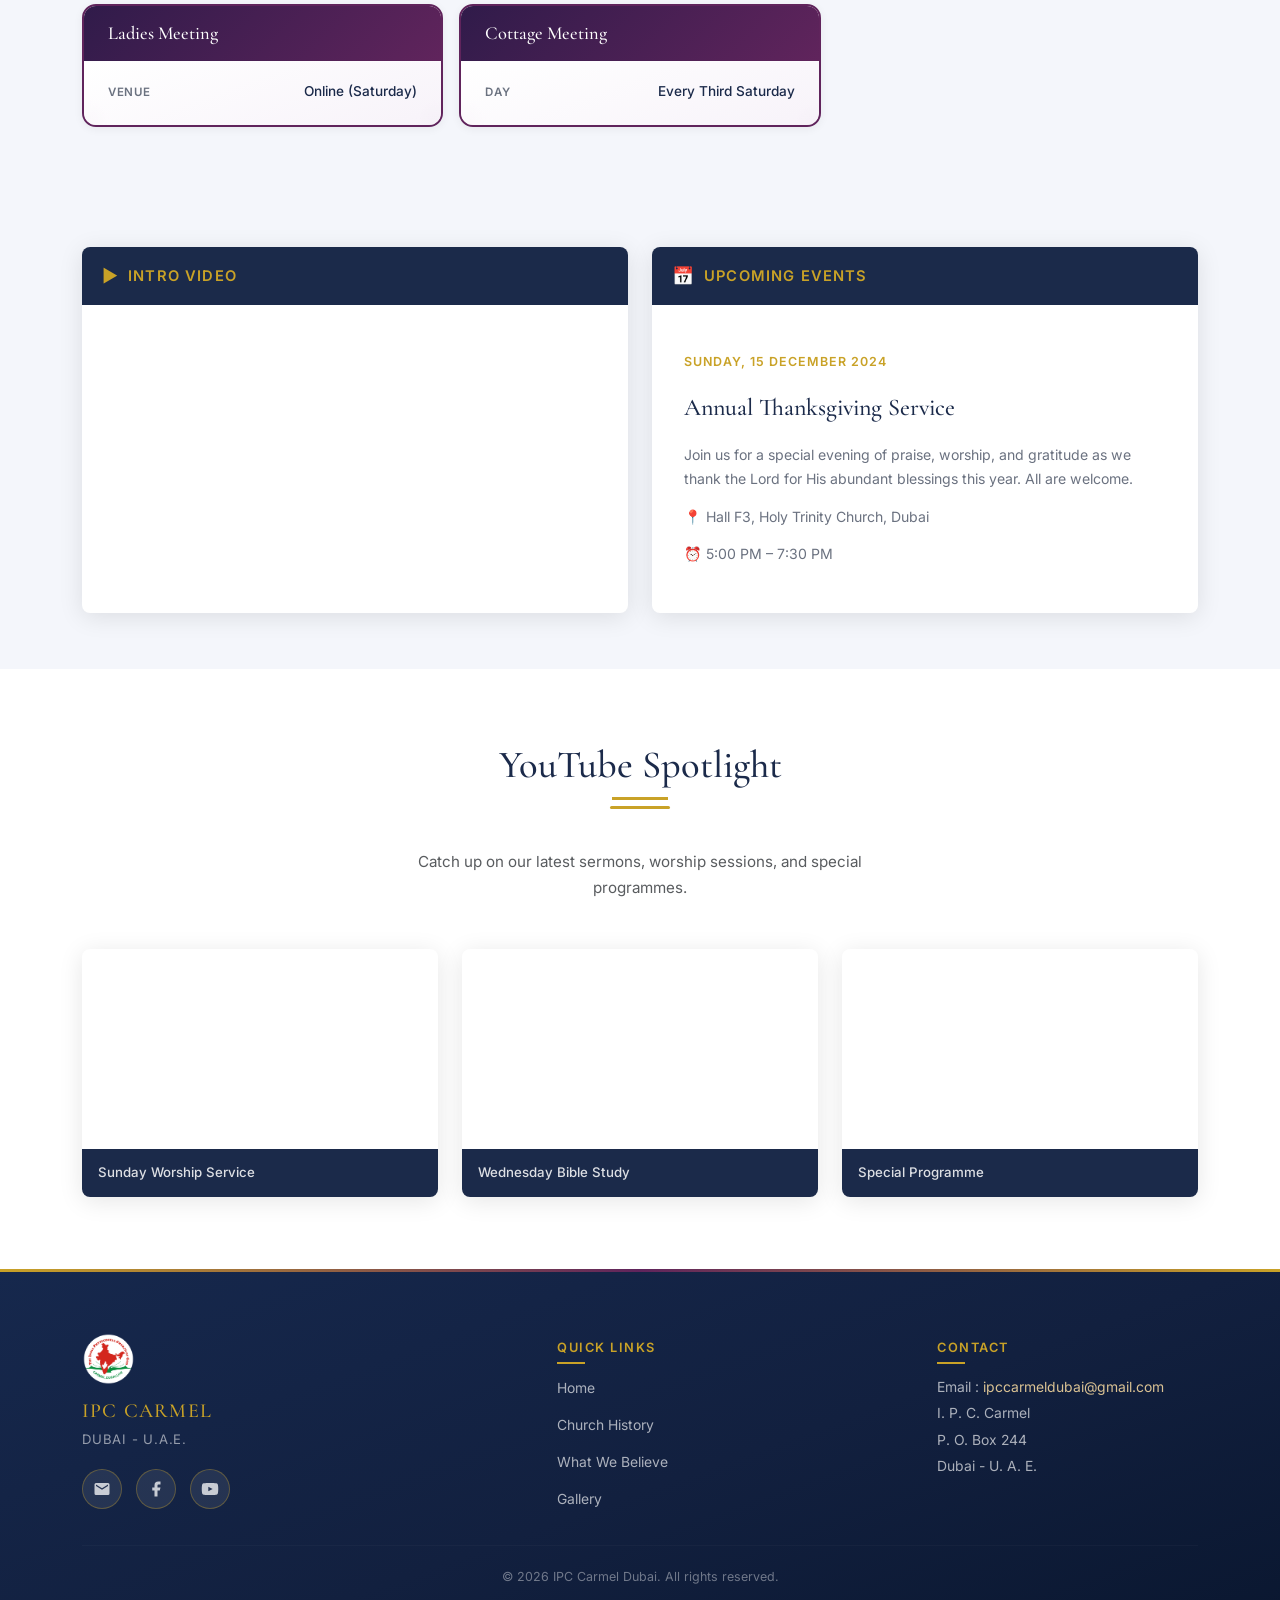
==== commit 9e7cee9f: "Restructure program cards, swap hero cross watermark to SVG, update heading font Move program titles" ====
--- a/index.html
+++ b/index.html
@@ -97,11 +97,10 @@
 
         <div class="col-12 col-sm-6 col-lg-4 fade-up">
           <div class="program-card">
-            <div class="program-card-top"><p class="program-schedule">Every Sunday</p></div>
-            <div class="program-card-body">
-              <h5>Main Worship Service</h5>
-              <div class="program-meta">
-                <div class="program-row"><span class="program-label">Time</span><span class="program-value">05:00 PM &ndash; 07:30 PM</span></div>
+            <div class="program-card-top"><h5>Main Worship Service</h5></div>
+            <div class="program-card-body">
+              <div class="program-meta">
+                <div class="program-row"><span class="program-label">Time</span><span class="program-value">05:00 PM &ndash; 07:30 PM (Sunday)</span></div>
                 <div class="program-row"><span class="program-label">Venue</span><span class="program-value">Hall No. F-3, Holy Trinity Church, Dubai</span></div>
               </div>
             </div>
@@ -110,11 +109,10 @@
 
         <div class="col-12 col-sm-6 col-lg-4 fade-up">
           <div class="program-card">
-            <div class="program-card-top"><p class="program-schedule">Every Sunday</p></div>
-            <div class="program-card-body">
-              <h5>Scripture Class for Kids</h5>
-              <div class="program-meta">
-                <div class="program-row"><span class="program-label">Time</span><span class="program-value">07:30 PM &ndash; 08:30 PM</span></div>
+            <div class="program-card-top"><h5>Scripture Class for Kids</h5></div>
+            <div class="program-card-body">
+              <div class="program-meta">
+                <div class="program-row"><span class="program-label">Time</span><span class="program-value">07:30 PM &ndash; 08:30 PM (Sunday)</span></div>
                 <div class="program-row"><span class="program-label">Venue</span><span class="program-value">Holy Trinity Church, Dubai</span></div>
               </div>
             </div>
@@ -123,11 +121,10 @@
 
         <div class="col-12 col-sm-6 col-lg-4 fade-up">
           <div class="program-card">
-            <div class="program-card-top"><p class="program-schedule">Every Friday</p></div>
-            <div class="program-card-body">
-              <h5>Bible Study</h5>
-              <div class="program-meta">
-                <div class="program-row"><span class="program-label">Time</span><span class="program-value">08:00 PM &ndash; 09:30 PM</span></div>
+            <div class="program-card-top"><h5>Bible Study</h5></div>
+            <div class="program-card-body">
+              <div class="program-meta">
+                <div class="program-row"><span class="program-label">Time</span><span class="program-value">08:00 PM &ndash; 09:30 PM (Friday)</span></div>
                 <div class="program-row"><span class="program-label">Venue</span><span class="program-value">Online</span></div>
               </div>
             </div>
@@ -136,54 +133,55 @@
 
         <div class="col-12 col-sm-6 col-lg-4 fade-up">
           <div class="program-card">
-            <div class="program-card-top"><p class="program-schedule">First Week &ndash; Friday to Sunday</p></div>
-            <div class="program-card-body">
-              <h5>Fasting Prayer</h5>
-              <div class="program-meta">
-                <div class="program-row"><span class="program-label">Time</span><span class="program-value">08:00 PM &ndash; 09:30 PM</span></div>
-              </div>
-            </div>
-          </div>
-        </div>
-
-        <div class="col-12 col-sm-6 col-lg-4 fade-up">
-          <div class="program-card">
-            <div class="program-card-top"><p class="program-schedule">Every Thursday</p></div>
-            <div class="program-card-body">
-              <h5>Camp Meeting</h5>
-              <div class="program-meta">
-                <div class="program-row"><span class="program-label">Venue</span><span class="program-value">Al Quoz Camp</span></div>
-              </div>
-            </div>
-          </div>
-        </div>
-
-        <div class="col-12 col-sm-6 col-lg-4 fade-up">
-          <div class="program-card">
-            <div class="program-card-top"><p class="program-schedule">Last Sunday of Every Month</p></div>
-            <div class="program-card-body">
-              <h5>PYPA Meeting</h5>
-            </div>
-          </div>
-        </div>
-
-        <div class="col-12 col-sm-6 col-lg-4 fade-up">
-          <div class="program-card">
-            <div class="program-card-top"><p class="program-schedule">Every Saturday</p></div>
-            <div class="program-card-body">
-              <h5>Ladies Meeting</h5>
-              <div class="program-meta">
-                <div class="program-row"><span class="program-label">Venue</span><span class="program-value">Online</span></div>
-              </div>
-            </div>
-          </div>
-        </div>
-
-        <div class="col-12 col-sm-6 col-lg-4 fade-up">
-          <div class="program-card">
-            <div class="program-card-top"><p class="program-schedule">Every Third Saturday</p></div>
-            <div class="program-card-body">
-              <h5>Cottage Meeting</h5>
+            <div class="program-card-top"><h5>Fasting Prayer</h5></div>
+            <div class="program-card-body">
+              <div class="program-meta">
+                <div class="program-row"><span class="program-label">Time</span><span class="program-value">08:00 PM &ndash; 09:30 PM (First Week, Fri&ndash;Sun)</span></div>
+              </div>
+            </div>
+          </div>
+        </div>
+
+        <div class="col-12 col-sm-6 col-lg-4 fade-up">
+          <div class="program-card">
+            <div class="program-card-top"><h5>Camp Meeting</h5></div>
+            <div class="program-card-body">
+              <div class="program-meta">
+                <div class="program-row"><span class="program-label">Venue</span><span class="program-value">Al Quoz Camp (Thursday)</span></div>
+              </div>
+            </div>
+          </div>
+        </div>
+
+        <div class="col-12 col-sm-6 col-lg-4 fade-up">
+          <div class="program-card">
+            <div class="program-card-top"><h5>PYPA Meeting</h5></div>
+            <div class="program-card-body">
+              <div class="program-meta">
+                <div class="program-row"><span class="program-label">Day</span><span class="program-value">Last Sunday of Every Month</span></div>
+              </div>
+            </div>
+          </div>
+        </div>
+
+        <div class="col-12 col-sm-6 col-lg-4 fade-up">
+          <div class="program-card">
+            <div class="program-card-top"><h5>Ladies Meeting</h5></div>
+            <div class="program-card-body">
+              <div class="program-meta">
+                <div class="program-row"><span class="program-label">Venue</span><span class="program-value">Online (Saturday)</span></div>
+              </div>
+            </div>
+          </div>
+        </div>
+
+        <div class="col-12 col-sm-6 col-lg-4 fade-up">
+          <div class="program-card">
+            <div class="program-card-top"><h5>Cottage Meeting</h5></div>
+            <div class="program-card-body">
+              <div class="program-meta">
+                <div class="program-row"><span class="program-label">Day</span><span class="program-value">Every Third Saturday</span></div>
+              </div>
             </div>
           </div>
         </div>
--- a/css/style.css
+++ b/css/style.css
@@ -4,7 +4,7 @@
    ========================================================= */
 
 /* ---------- Google Fonts (local fallback to system serif) ---------- */
-@import url('https://fonts.googleapis.com/css2?family=Playfair+Display:wght@400;600;700&family=Inter:wght@300;400;500;600&display=swap');
+@import url('https://fonts.googleapis.com/css2?family=Cormorant+Garamond:wght@500;600;700&family=Inter:wght@300;400;500;600&display=swap');
 
 /* ---------- CSS Variables ---------- */
 :root {
@@ -17,7 +17,7 @@
   --off-white: #f4f6fb;
   --text:      #2d3748;
   --text-muted:#6b7280;
-  --serif:     'Playfair Display', Georgia, serif;
+  --serif:     'Cormorant Garamond', Georgia, serif;
   --sans:      'Inter', system-ui, sans-serif;
   --radius:    8px;
   --shadow:    0 4px 24px rgba(0,0,0,0.10);
@@ -349,12 +349,10 @@
   background: linear-gradient(135deg, #301B4A 0%, #60245c 100%);
   padding: 16px 24px;
 }
-.program-schedule {
-  font-size: 0.78rem;
-  font-weight: 600;
-  color: #dac293;
-  text-transform: uppercase;
-  letter-spacing: 0.08em;
+.program-card-top h5 {
+  font-family: var(--serif);
+  font-size: 1.15rem;
+  color: #ffffff;
   margin: 0;
 }
 .program-card-body {
@@ -367,19 +365,10 @@
   display: flex;
   flex-direction: column;
 }
-.program-card h5 {
-  font-family: var(--serif);
-  font-size: 1.2rem;
-  color: var(--navy);
-  margin: 0;
-}
 .program-meta {
   display: flex;
   flex-direction: column;
   gap: 8px;
-  margin-top: 16px;
-  padding-top: 16px;
-  border-top: 1px solid rgba(0,0,0,0.08);
 }
 .program-row {
   display: flex;
@@ -751,18 +740,25 @@
   overflow: hidden;
 }
 .page-hero::before {
-  content: '\271D';
-  position: absolute;
-  font-size: 280px;
-  color: rgba(201,162,39,0.05);
+  content: '';
+  position: absolute;
+  width: 280px;
+  height: 280px;
   top: 50%;
   left: 50%;
   transform: translate(-50%, -50%);
   pointer-events: none;
-  line-height: 1;
-  font-family: Arial, sans-serif;
-  font-style: normal;
-  -webkit-text-stroke: 0;
+  background-image: url('../images/cross-watermark.svg');
+  background-size: contain;
+  background-repeat: no-repeat;
+  background-position: center;
+  opacity: 0.05;
+}
+@media (max-width: 768px) {
+  .page-hero::before { width: 180px; height: 180px; }
+}
+@media (max-width: 480px) {
+  .page-hero::before { width: 130px; height: 130px; }
 }
 .page-hero h1 {
   color: var(--white);
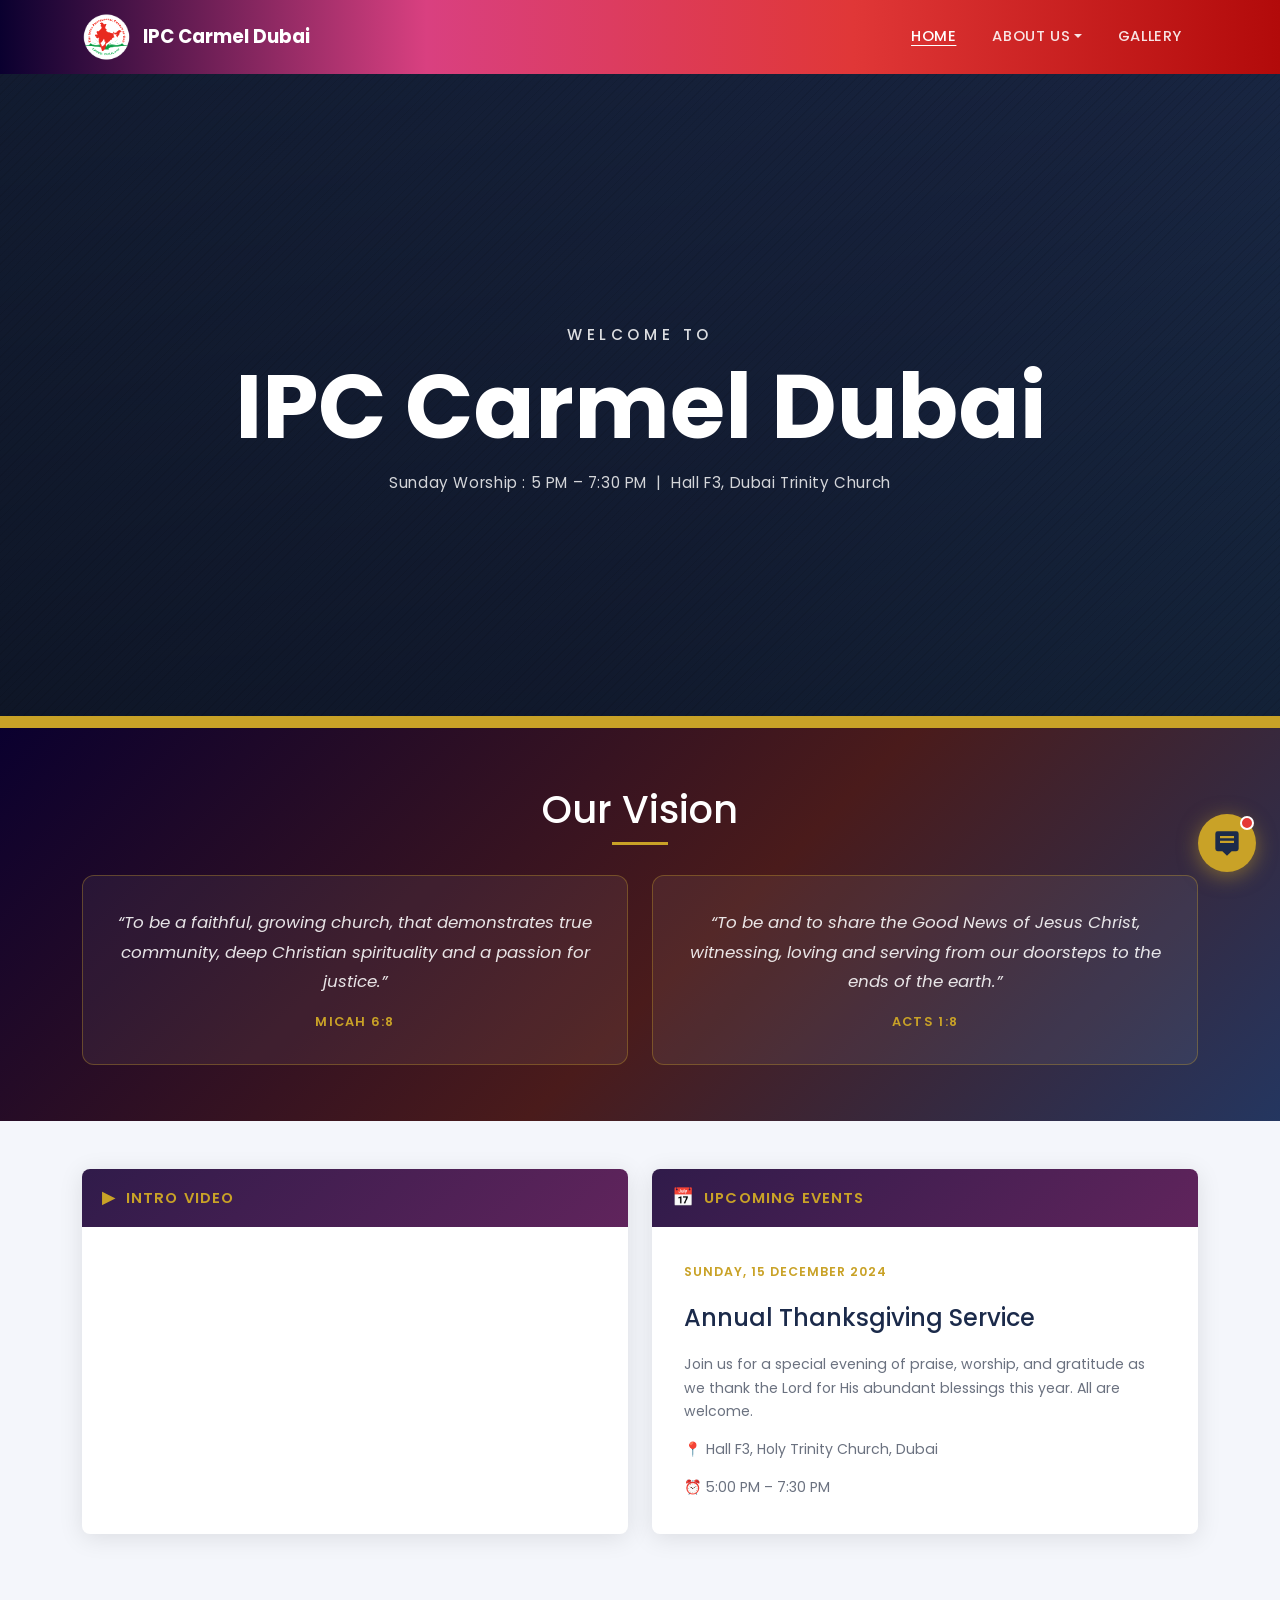
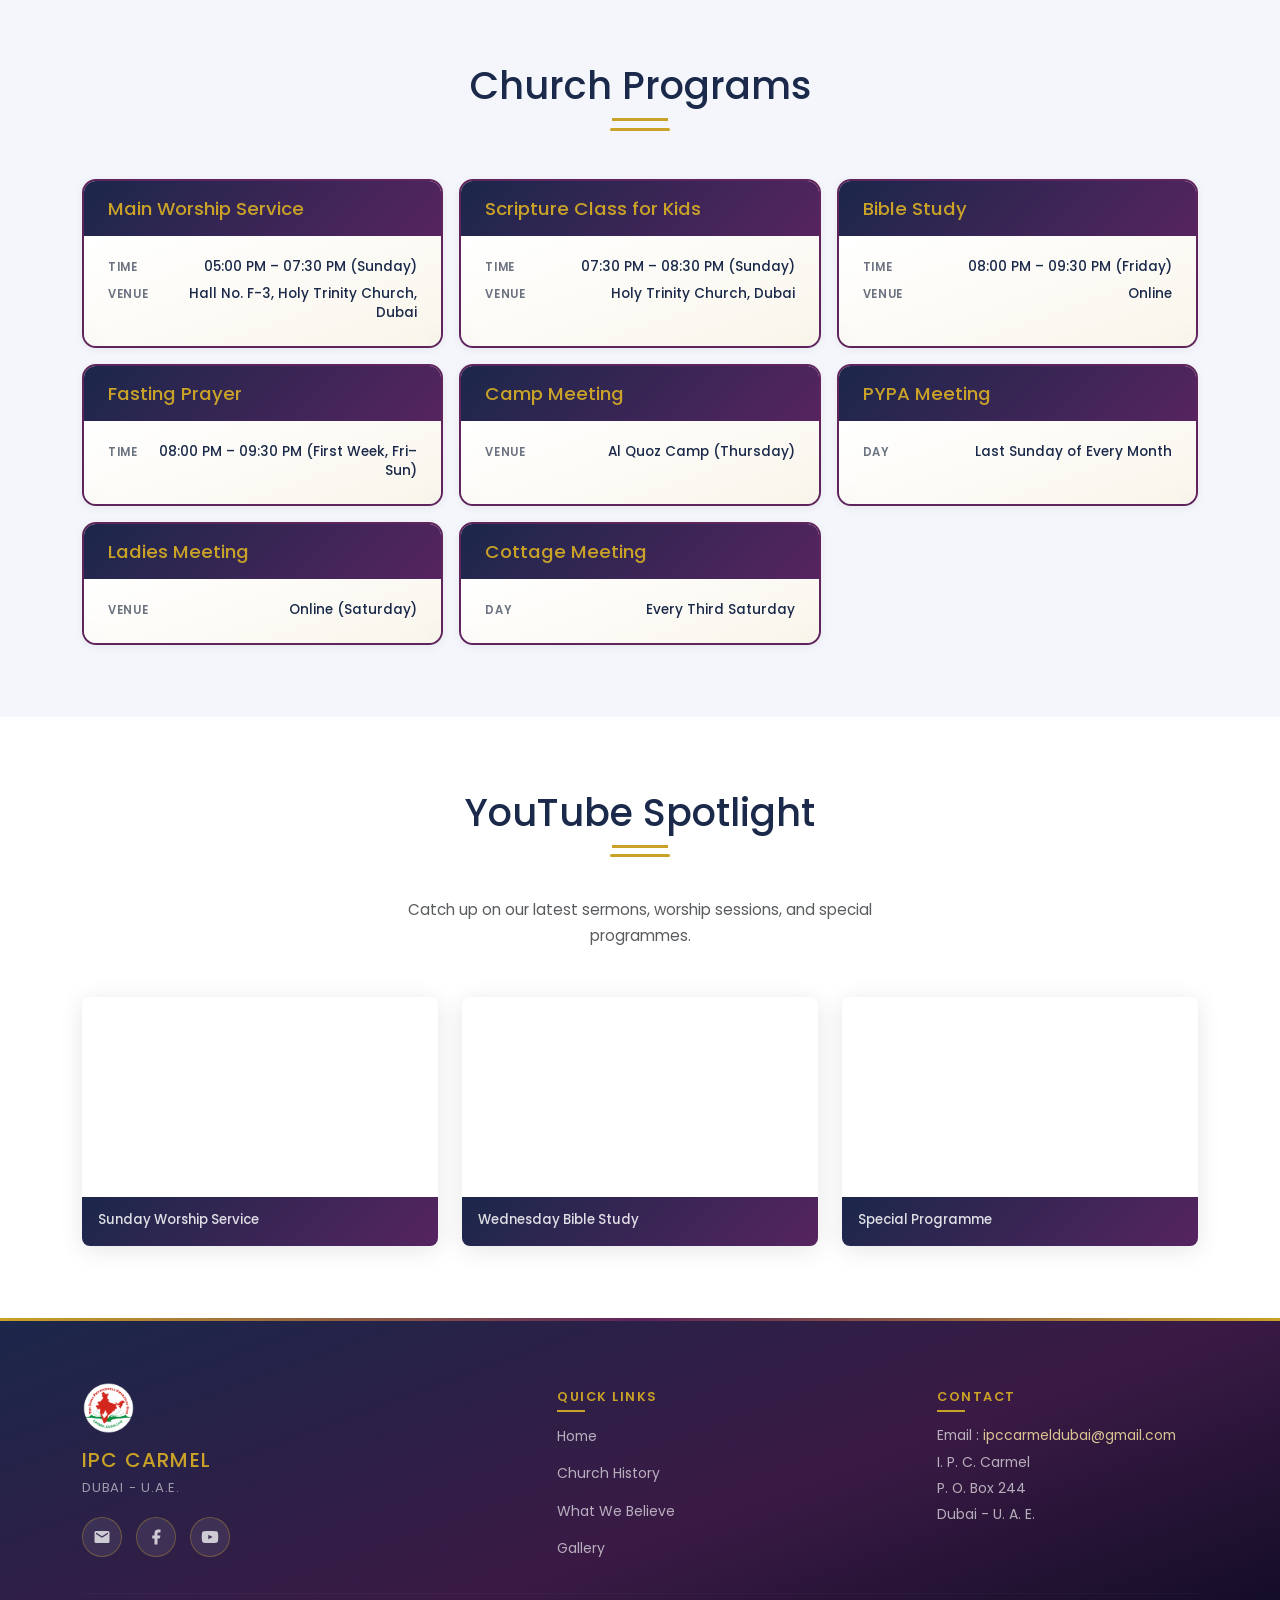
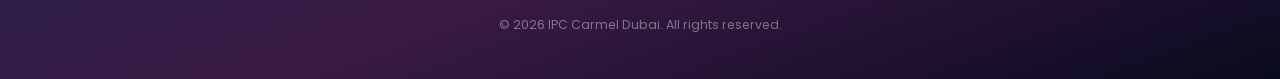
==== commit f27be358: "Restructure program cards, swap hero cross watermark to SVG, update heading font Move program titles" ====
--- a/index.html
+++ b/index.html
@@ -15,6 +15,7 @@
     <div class="container">
       <a class="navbar-brand" href="index.html">
         <img src="images/logo/logo.png" alt="IPC Carmel Dubai logo" width="180" height="57">
+        <span class="navbar-brand-text">IPC Carmel Dubai</span>
       </a>
       <button class="navbar-toggler" type="button"
               data-bs-toggle="collapse" data-bs-target="#mainNav"
@@ -86,110 +87,6 @@
     </div>
   </section>
 
-  <!-- CHURCH PROGRAMS -->
-  <section class="programs-section">
-    <div class="container">
-      <div class="text-center mb-5 fade-up">
-        <h2 class="section-heading centered">Church Programs</h2>
-        <div class="gold-divider"></div>
-      </div>
-      <div class="row g-3">
-
-        <div class="col-12 col-sm-6 col-lg-4 fade-up">
-          <div class="program-card">
-            <div class="program-card-top"><h5>Main Worship Service</h5></div>
-            <div class="program-card-body">
-              <div class="program-meta">
-                <div class="program-row"><span class="program-label">Time</span><span class="program-value">05:00 PM &ndash; 07:30 PM (Sunday)</span></div>
-                <div class="program-row"><span class="program-label">Venue</span><span class="program-value">Hall No. F-3, Holy Trinity Church, Dubai</span></div>
-              </div>
-            </div>
-          </div>
-        </div>
-
-        <div class="col-12 col-sm-6 col-lg-4 fade-up">
-          <div class="program-card">
-            <div class="program-card-top"><h5>Scripture Class for Kids</h5></div>
-            <div class="program-card-body">
-              <div class="program-meta">
-                <div class="program-row"><span class="program-label">Time</span><span class="program-value">07:30 PM &ndash; 08:30 PM (Sunday)</span></div>
-                <div class="program-row"><span class="program-label">Venue</span><span class="program-value">Holy Trinity Church, Dubai</span></div>
-              </div>
-            </div>
-          </div>
-        </div>
-
-        <div class="col-12 col-sm-6 col-lg-4 fade-up">
-          <div class="program-card">
-            <div class="program-card-top"><h5>Bible Study</h5></div>
-            <div class="program-card-body">
-              <div class="program-meta">
-                <div class="program-row"><span class="program-label">Time</span><span class="program-value">08:00 PM &ndash; 09:30 PM (Friday)</span></div>
-                <div class="program-row"><span class="program-label">Venue</span><span class="program-value">Online</span></div>
-              </div>
-            </div>
-          </div>
-        </div>
-
-        <div class="col-12 col-sm-6 col-lg-4 fade-up">
-          <div class="program-card">
-            <div class="program-card-top"><h5>Fasting Prayer</h5></div>
-            <div class="program-card-body">
-              <div class="program-meta">
-                <div class="program-row"><span class="program-label">Time</span><span class="program-value">08:00 PM &ndash; 09:30 PM (First Week, Fri&ndash;Sun)</span></div>
-              </div>
-            </div>
-          </div>
-        </div>
-
-        <div class="col-12 col-sm-6 col-lg-4 fade-up">
-          <div class="program-card">
-            <div class="program-card-top"><h5>Camp Meeting</h5></div>
-            <div class="program-card-body">
-              <div class="program-meta">
-                <div class="program-row"><span class="program-label">Venue</span><span class="program-value">Al Quoz Camp (Thursday)</span></div>
-              </div>
-            </div>
-          </div>
-        </div>
-
-        <div class="col-12 col-sm-6 col-lg-4 fade-up">
-          <div class="program-card">
-            <div class="program-card-top"><h5>PYPA Meeting</h5></div>
-            <div class="program-card-body">
-              <div class="program-meta">
-                <div class="program-row"><span class="program-label">Day</span><span class="program-value">Last Sunday of Every Month</span></div>
-              </div>
-            </div>
-          </div>
-        </div>
-
-        <div class="col-12 col-sm-6 col-lg-4 fade-up">
-          <div class="program-card">
-            <div class="program-card-top"><h5>Ladies Meeting</h5></div>
-            <div class="program-card-body">
-              <div class="program-meta">
-                <div class="program-row"><span class="program-label">Venue</span><span class="program-value">Online (Saturday)</span></div>
-              </div>
-            </div>
-          </div>
-        </div>
-
-        <div class="col-12 col-sm-6 col-lg-4 fade-up">
-          <div class="program-card">
-            <div class="program-card-top"><h5>Cottage Meeting</h5></div>
-            <div class="program-card-body">
-              <div class="program-meta">
-                <div class="program-row"><span class="program-label">Day</span><span class="program-value">Every Third Saturday</span></div>
-              </div>
-            </div>
-          </div>
-        </div>
-
-      </div>
-    </div>
-  </section>
-
   <!-- INTRO VIDEO + UPCOMING EVENTS -->
   <section class="two-col-section">
     <div class="container">
@@ -228,6 +125,110 @@
               <p>Join us for a special evening of praise, worship, and gratitude as we thank the Lord for His abundant blessings this year. All are welcome.</p>
               <p style="font-size:0.88rem;color:var(--text-muted);margin:0;">&#128205; Hall F3, Holy Trinity Church, Dubai</p>
               <p style="font-size:0.88rem;color:var(--text-muted);margin:0;">&#9200; 5:00 PM &ndash; 7:30 PM</p>
+            </div>
+          </div>
+        </div>
+
+      </div>
+    </div>
+  </section>
+
+  <!-- CHURCH PROGRAMS -->
+  <section class="programs-section">
+    <div class="container">
+      <div class="text-center mb-5 fade-up">
+        <h2 class="section-heading centered">Church Programs</h2>
+        <div class="gold-divider"></div>
+      </div>
+      <div class="row g-3">
+
+        <div class="col-12 col-sm-6 col-lg-4 fade-up">
+          <div class="program-card">
+            <div class="program-card-top"><h5>Main Worship Service</h5></div>
+            <div class="program-card-body">
+              <div class="program-meta">
+                <div class="program-row"><span class="program-label">Time</span><span class="program-value">05:00 PM &ndash; 07:30 PM (Sunday)</span></div>
+                <div class="program-row"><span class="program-label">Venue</span><span class="program-value">Hall No. F-3, Holy Trinity Church, Dubai</span></div>
+              </div>
+            </div>
+          </div>
+        </div>
+
+        <div class="col-12 col-sm-6 col-lg-4 fade-up">
+          <div class="program-card">
+            <div class="program-card-top"><h5>Scripture Class for Kids</h5></div>
+            <div class="program-card-body">
+              <div class="program-meta">
+                <div class="program-row"><span class="program-label">Time</span><span class="program-value">07:30 PM &ndash; 08:30 PM (Sunday)</span></div>
+                <div class="program-row"><span class="program-label">Venue</span><span class="program-value">Holy Trinity Church, Dubai</span></div>
+              </div>
+            </div>
+          </div>
+        </div>
+
+        <div class="col-12 col-sm-6 col-lg-4 fade-up">
+          <div class="program-card">
+            <div class="program-card-top"><h5>Bible Study</h5></div>
+            <div class="program-card-body">
+              <div class="program-meta">
+                <div class="program-row"><span class="program-label">Time</span><span class="program-value">08:00 PM &ndash; 09:30 PM (Friday)</span></div>
+                <div class="program-row"><span class="program-label">Venue</span><span class="program-value">Online</span></div>
+              </div>
+            </div>
+          </div>
+        </div>
+
+        <div class="col-12 col-sm-6 col-lg-4 fade-up">
+          <div class="program-card">
+            <div class="program-card-top"><h5>Fasting Prayer</h5></div>
+            <div class="program-card-body">
+              <div class="program-meta">
+                <div class="program-row"><span class="program-label">Time</span><span class="program-value">08:00 PM &ndash; 09:30 PM (First Week, Fri&ndash;Sun)</span></div>
+              </div>
+            </div>
+          </div>
+        </div>
+
+        <div class="col-12 col-sm-6 col-lg-4 fade-up">
+          <div class="program-card">
+            <div class="program-card-top"><h5>Camp Meeting</h5></div>
+            <div class="program-card-body">
+              <div class="program-meta">
+                <div class="program-row"><span class="program-label">Venue</span><span class="program-value">Al Quoz Camp (Thursday)</span></div>
+              </div>
+            </div>
+          </div>
+        </div>
+
+        <div class="col-12 col-sm-6 col-lg-4 fade-up">
+          <div class="program-card">
+            <div class="program-card-top"><h5>PYPA Meeting</h5></div>
+            <div class="program-card-body">
+              <div class="program-meta">
+                <div class="program-row"><span class="program-label">Day</span><span class="program-value">Last Sunday of Every Month</span></div>
+              </div>
+            </div>
+          </div>
+        </div>
+
+        <div class="col-12 col-sm-6 col-lg-4 fade-up">
+          <div class="program-card">
+            <div class="program-card-top"><h5>Ladies Meeting</h5></div>
+            <div class="program-card-body">
+              <div class="program-meta">
+                <div class="program-row"><span class="program-label">Venue</span><span class="program-value">Online (Saturday)</span></div>
+              </div>
+            </div>
+          </div>
+        </div>
+
+        <div class="col-12 col-sm-6 col-lg-4 fade-up">
+          <div class="program-card">
+            <div class="program-card-top"><h5>Cottage Meeting</h5></div>
+            <div class="program-card-body">
+              <div class="program-meta">
+                <div class="program-row"><span class="program-label">Day</span><span class="program-value">Every Third Saturday</span></div>
+              </div>
             </div>
           </div>
         </div>
--- a/css/style.css
+++ b/css/style.css
@@ -4,7 +4,7 @@
    ========================================================= */
 
 /* ---------- Google Fonts (local fallback to system serif) ---------- */
-@import url('https://fonts.googleapis.com/css2?family=Cormorant+Garamond:wght@500;600;700&family=Inter:wght@300;400;500;600&display=swap');
+@import url('https://fonts.googleapis.com/css2?family=Poppins:wght@300;400;500;600;700&display=swap');
 
 /* ---------- CSS Variables ---------- */
 :root {
@@ -17,8 +17,8 @@
   --off-white: #f4f6fb;
   --text:      #2d3748;
   --text-muted:#6b7280;
-  --serif:     'Cormorant Garamond', Georgia, serif;
-  --sans:      'Inter', system-ui, sans-serif;
+  --serif:     'Poppins', system-ui, sans-serif;
+  --sans:      'Poppins', system-ui, sans-serif;
   --radius:    8px;
   --shadow:    0 4px 24px rgba(0,0,0,0.10);
   --shadow-lg: 0 8px 40px rgba(0,0,0,0.16);
@@ -83,10 +83,23 @@
   background: linear-gradient(to right, #0a002f, #d94080, #e03737, #b20a0a) !important;
 }
 
+.navbar-brand {
+  display: flex;
+  align-items: center;
+  gap: 12px;
+}
 .navbar-brand img {
   height: 48px;
   width: auto;
   filter: brightness(1.1);
+}
+.navbar-brand-text {
+  font-family: var(--serif);
+  font-size: 1.15rem;
+  font-weight: 700;
+  color: #ffffff;
+  white-space: nowrap;
+  line-height: 1.1;
 }
 
 .navbar-nav .nav-link {
@@ -346,17 +359,17 @@
   border-color: var(--gold);
 }
 .program-card-top {
-  background: linear-gradient(135deg, #301B4A 0%, #60245c 100%);
+  background: linear-gradient(135deg, #1B274A 0%, #562460 100%);
   padding: 16px 24px;
 }
 .program-card-top h5 {
   font-family: var(--serif);
   font-size: 1.15rem;
-  color: #ffffff;
+  color: var(--gold);
   margin: 0;
 }
 .program-card-body {
-  background: linear-gradient(160deg, rgba(255,255,255,0.55) 0%, rgba(241,233,245,0.55) 100%);
+  background: linear-gradient(160deg, rgba(255,255,255,0.55) 0%, rgba(244,238,219,0.55) 100%);
   backdrop-filter: blur(12px);
   -webkit-backdrop-filter: blur(12px);
   border-top: 1px solid rgba(255,255,255,0.5);
@@ -473,7 +486,7 @@
 }
 
 .media-card-header {
-  background: var(--navy);
+  background: linear-gradient(135deg, #301B4A 0%, #60245c 100%);
   padding: 14px 20px;
   display: flex;
   align-items: center;
@@ -527,7 +540,7 @@
 .event-img-placeholder {
   width: 100%;
   height: 280px;
-  background: linear-gradient(135deg, var(--navy) 0%, var(--navy-mid) 100%);
+  background: linear-gradient(135deg, #301B4A 0%, #60245c 100%);
   display: flex;
   flex-direction: column;
   align-items: center;
@@ -591,7 +604,7 @@
 }
 .yt-card-label {
   padding: 12px 16px 14px;
-  background: var(--navy);
+  background: linear-gradient(135deg, #1B274A 0%, #562460 100%);
 }
 .yt-card-label p {
   margin: 0;
@@ -612,7 +625,7 @@
 
 /* ---------- Footer ---------- */
 .site-footer {
-  background: linear-gradient(160deg, #16284d 0%, #12203f 55%, #0a1730 100%) !important;
+  background: linear-gradient(160deg, #1B274A 0%, #3a1a45 55%, #0a0a1f 100%) !important;
   padding: 64px 0 28px;
   position: relative;
 }
@@ -732,44 +745,6 @@
 }
 
 /* ---------- About Page ---------- */
-.page-hero {
-  background: linear-gradient(135deg, var(--navy) 0%, var(--navy-mid) 100%);
-  padding: 100px 0 60px;
-  text-align: center;
-  position: relative;
-  overflow: hidden;
-}
-.page-hero::before {
-  content: '';
-  position: absolute;
-  width: 280px;
-  height: 280px;
-  top: 50%;
-  left: 50%;
-  transform: translate(-50%, -50%);
-  pointer-events: none;
-  background-image: url('../images/cross-watermark.svg');
-  background-size: contain;
-  background-repeat: no-repeat;
-  background-position: center;
-  opacity: 0.05;
-}
-@media (max-width: 768px) {
-  .page-hero::before { width: 180px; height: 180px; }
-}
-@media (max-width: 480px) {
-  .page-hero::before { width: 130px; height: 130px; }
-}
-.page-hero h1 {
-  color: var(--white);
-  font-size: clamp(2rem, 5vw, 3.4rem);
-  margin-bottom: 10px;
-}
-.page-hero p {
-  color: rgba(255,255,255,0.7);
-  font-size: 1rem;
-}
-
 .history-section { padding: 72px 0; background: var(--off-white); }
 
 .history-content p {
@@ -1139,7 +1114,6 @@
   .spotlight-section { padding: 40px 0; }
   .history-section, .leadership-section { padding: 40px 0; }
   .gallery-section { padding: 32px 0; }
-  .page-hero { padding: 80px 0 44px; }
   .hero { height: 65vh; min-height: 360px; }
   .event-img-wrap img { height: 220px; }
 
@@ -1192,10 +1166,6 @@
   .chat-window { bottom: 90px; right: 12px; }
   .chat-toggle-btn { bottom: 20px; right: 16px; }
 
-  /* Page hero smaller on phones */
-  .page-hero { padding: 70px 0 36px; }
-  .page-hero h1 { font-size: 1.8rem; }
-
   /* Section headings */
   .section-heading { font-size: 1.5rem; }
 
@@ -1203,11 +1173,18 @@
   .yt-card-label p { font-size: 0.8rem; }
 }
 
+@media (max-width: 576px) {
+  .navbar-brand img { height: 34px; }
+  .navbar-brand-text { font-size: 0.85rem; }
+}
+@media (max-width: 400px) {
+  .navbar-brand img { height: 30px; }
+  .navbar-brand-text { font-size: 0.72rem; }
+}
 @media (max-width: 360px) {
   body { font-size: 15px; }
   .hero-text h1 { font-size: 1.6rem; }
   .hero-service-info { font-size: 0.68rem; }
-  .navbar-brand img { height: 34px; }
   .two-col-section { padding: 24px 0; }
 }
 
